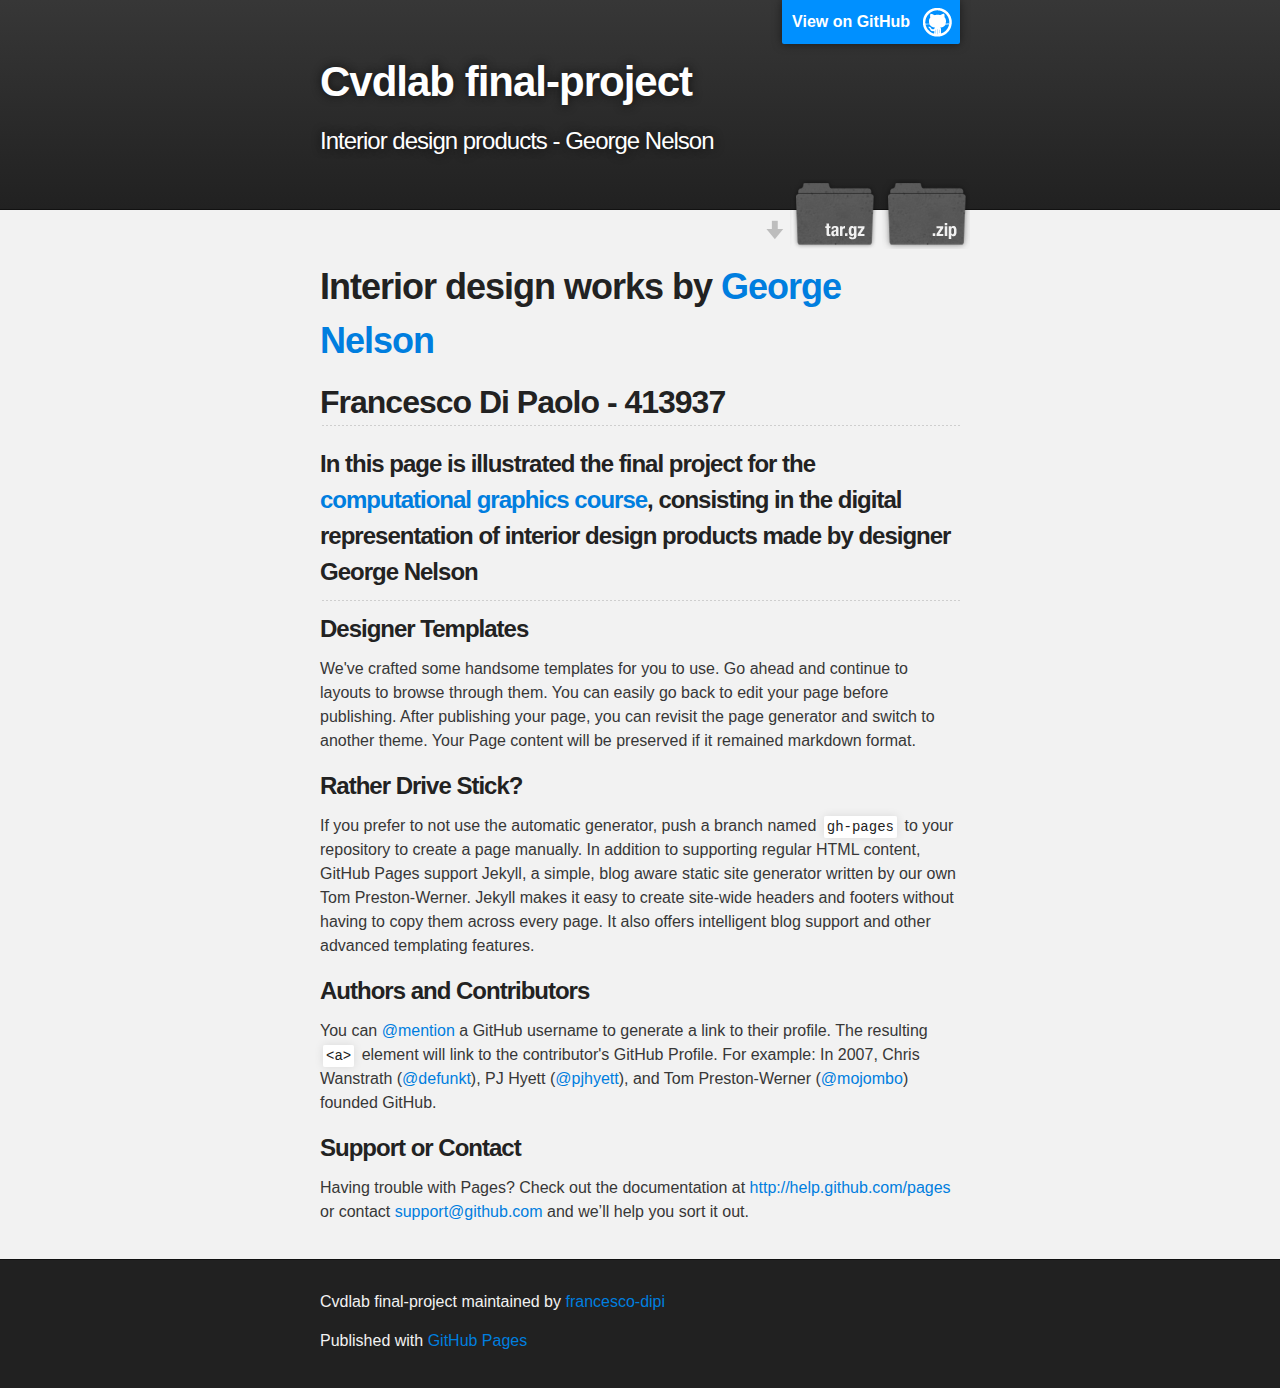
==== index.html @ e896c667 "Create gh-pages branch via GitHub" ====
<!DOCTYPE html>
<html>

  <head>
    <meta charset='utf-8' />
    <meta http-equiv="X-UA-Compatible" content="chrome=1" />
    <meta name="description" content="Cvdlab final-project : Interior design products - George Nelson" />

    <link rel="stylesheet" type="text/css" media="screen" href="stylesheets/stylesheet.css">

    <title>Cvdlab final-project</title>
  </head>

  <body>

    <!-- HEADER -->
    <div id="header_wrap" class="outer">
        <header class="inner">
          <a id="forkme_banner" href="https://github.com/francesco-dipi/cvdlab_final-project">View on GitHub</a>

          <h1 id="project_title">Cvdlab final-project</h1>
          <h2 id="project_tagline">Interior design products - George Nelson</h2>

            <section id="downloads">
              <a class="zip_download_link" href="https://github.com/francesco-dipi/cvdlab_final-project/zipball/master">Download this project as a .zip file</a>
              <a class="tar_download_link" href="https://github.com/francesco-dipi/cvdlab_final-project/tarball/master">Download this project as a tar.gz file</a>
            </section>
        </header>
    </div>

    <!-- MAIN CONTENT -->
    <div id="main_content_wrap" class="outer">
      <section id="main_content" class="inner">
        <h1>
<a name="interior-design-works-by-george-nelson" class="anchor" href="#interior-design-works-by-george-nelson"><span class="octicon octicon-link"></span></a>Interior design works by <a href="http://en.wikipedia.org/wiki/George_Nelson_(designer">George Nelson</a>
</h1>

<h2>
<a name="francesco-di-paolo---413937" class="anchor" href="#francesco-di-paolo---413937"><span class="octicon octicon-link"></span></a>Francesco Di Paolo - 413937</h2>

<h3>
<a name="in-this-page-is-illustrated-the-final-project-for-the-computational-graphics-course-consisting-in-the-digital-representation-of-interior-design-products-made-by-designer-george-nelson" class="anchor" href="#in-this-page-is-illustrated-the-final-project-for-the-computational-graphics-course-consisting-in-the-digital-representation-of-interior-design-products-made-by-designer-george-nelson"><span class="octicon octicon-link"></span></a>In this page is illustrated the final project for the <a href="https://github.com/cvdlab-cg">computational graphics course</a>, consisting in the digital representation of interior design products made by designer George Nelson</h3>

<hr><h3>
<a name="designer-templates" class="anchor" href="#designer-templates"><span class="octicon octicon-link"></span></a>Designer Templates</h3>

<p>We've crafted some handsome templates for you to use. Go ahead and continue to layouts to browse through them. You can easily go back to edit your page before publishing. After publishing your page, you can revisit the page generator and switch to another theme. Your Page content will be preserved if it remained markdown format.</p>

<h3>
<a name="rather-drive-stick" class="anchor" href="#rather-drive-stick"><span class="octicon octicon-link"></span></a>Rather Drive Stick?</h3>

<p>If you prefer to not use the automatic generator, push a branch named <code>gh-pages</code> to your repository to create a page manually. In addition to supporting regular HTML content, GitHub Pages support Jekyll, a simple, blog aware static site generator written by our own Tom Preston-Werner. Jekyll makes it easy to create site-wide headers and footers without having to copy them across every page. It also offers intelligent blog support and other advanced templating features.</p>

<h3>
<a name="authors-and-contributors" class="anchor" href="#authors-and-contributors"><span class="octicon octicon-link"></span></a>Authors and Contributors</h3>

<p>You can <a href="https://github.com/blog/821" class="user-mention">@mention</a> a GitHub username to generate a link to their profile. The resulting <code>&lt;a&gt;</code> element will link to the contributor's GitHub Profile. For example: In 2007, Chris Wanstrath (<a href="https://github.com/defunkt" class="user-mention">@defunkt</a>), PJ Hyett (<a href="https://github.com/pjhyett" class="user-mention">@pjhyett</a>), and Tom Preston-Werner (<a href="https://github.com/mojombo" class="user-mention">@mojombo</a>) founded GitHub.</p>

<h3>
<a name="support-or-contact" class="anchor" href="#support-or-contact"><span class="octicon octicon-link"></span></a>Support or Contact</h3>

<p>Having trouble with Pages? Check out the documentation at <a href="http://help.github.com/pages">http://help.github.com/pages</a> or contact <a href="mailto:support@github.com">support@github.com</a> and we’ll help you sort it out.</p>
      </section>
    </div>

    <!-- FOOTER  -->
    <div id="footer_wrap" class="outer">
      <footer class="inner">
        <p class="copyright">Cvdlab final-project maintained by <a href="https://github.com/francesco-dipi">francesco-dipi</a></p>
        <p>Published with <a href="http://pages.github.com">GitHub Pages</a></p>
      </footer>
    </div>

    

  </body>
</html>
---- stylesheets/stylesheet.css ----
/*******************************************************************************
Slate Theme for GitHub Pages
by Jason Costello, @jsncostello
*******************************************************************************/

@import url(pygment_trac.css);

/*******************************************************************************
MeyerWeb Reset
*******************************************************************************/

html, body, div, span, applet, object, iframe,
h1, h2, h3, h4, h5, h6, p, blockquote, pre,
a, abbr, acronym, address, big, cite, code,
del, dfn, em, img, ins, kbd, q, s, samp,
small, strike, strong, sub, sup, tt, var,
b, u, i, center,
dl, dt, dd, ol, ul, li,
fieldset, form, label, legend,
table, caption, tbody, tfoot, thead, tr, th, td,
article, aside, canvas, details, embed,
figure, figcaption, footer, header, hgroup,
menu, nav, output, ruby, section, summary,
time, mark, audio, video {
  margin: 0;
  padding: 0;
  border: 0;
  font: inherit;
  vertical-align: baseline;
}

/* HTML5 display-role reset for older browsers */
article, aside, details, figcaption, figure,
footer, header, hgroup, menu, nav, section {
  display: block;
}

ol, ul {
  list-style: none;
}

blockquote, q {
}

table {
  border-collapse: collapse;
  border-spacing: 0;
}

/*******************************************************************************
Theme Styles
*******************************************************************************/

body {
  box-sizing: border-box;
  color:#373737;
  background: #212121;
  font-size: 16px;
  font-family: 'Myriad Pro', Calibri, Helvetica, Arial, sans-serif;
  line-height: 1.5;
  -webkit-font-smoothing: antialiased;
}

h1, h2, h3, h4, h5, h6 {
  margin: 10px 0;
  font-weight: 700;
  color:#222222;
  font-family: 'Lucida Grande', 'Calibri', Helvetica, Arial, sans-serif;
  letter-spacing: -1px;
}

h1 {
  font-size: 36px;
  font-weight: 700;
}

h2 {
  padding-bottom: 10px;
  font-size: 32px;
  background: url('../images/bg_hr.png') repeat-x bottom;
}

h3 {
  font-size: 24px;
}

h4 {
  font-size: 21px;
}

h5 {
  font-size: 18px;
}

h6 {
  font-size: 16px;
}

p {
  margin: 10px 0 15px 0;
}

footer p {
  color: #f2f2f2;
}

a {
  text-decoration: none;
  color: #007edf;
  text-shadow: none;

  transition: color 0.5s ease;
  transition: text-shadow 0.5s ease;
  -webkit-transition: color 0.5s ease;
  -webkit-transition: text-shadow 0.5s ease;
  -moz-transition: color 0.5s ease;
  -moz-transition: text-shadow 0.5s ease;
  -o-transition: color 0.5s ease;
  -o-transition: text-shadow 0.5s ease;
  -ms-transition: color 0.5s ease;
  -ms-transition: text-shadow 0.5s ease;
}

#main_content a:hover {
  color: #0069ba;
  text-shadow: #0090ff 0px 0px 2px;
}

footer a:hover {
  color: #43adff;
  text-shadow: #0090ff 0px 0px 2px;
}

em {
  font-style: italic;
}

strong {
  font-weight: bold;
}

img {
  position: relative;
  margin: 0 auto;
  max-width: 739px;
  padding: 5px;
  margin: 10px 0 10px 0;
  border: 1px solid #ebebeb;

  box-shadow: 0 0 5px #ebebeb;
  -webkit-box-shadow: 0 0 5px #ebebeb;
  -moz-box-shadow: 0 0 5px #ebebeb;
  -o-box-shadow: 0 0 5px #ebebeb;
  -ms-box-shadow: 0 0 5px #ebebeb;
}

pre, code {
  width: 100%;
  color: #222;
  background-color: #fff;

  font-family: Monaco, "Bitstream Vera Sans Mono", "Lucida Console", Terminal, monospace;
  font-size: 14px;

  border-radius: 2px;
  -moz-border-radius: 2px;
  -webkit-border-radius: 2px;



}

pre {
  width: 100%;
  padding: 10px;
  box-shadow: 0 0 10px rgba(0,0,0,.1);
  overflow: auto;
}

code {
  padding: 3px;
  margin: 0 3px;
  box-shadow: 0 0 10px rgba(0,0,0,.1);
}

pre code {
  display: block;
  box-shadow: none;
}

blockquote {
  color: #666;
  margin-bottom: 20px;
  padding: 0 0 0 20px;
  border-left: 3px solid #bbb;
}

ul, ol, dl {
  margin-bottom: 15px
}

ul li {
  list-style: inside;
  padding-left: 20px;
}

ol li {
  list-style: decimal inside;
  padding-left: 20px;
}

dl dt {
  font-weight: bold;
}

dl dd {
  padding-left: 20px;
  font-style: italic;
}

dl p {
  padding-left: 20px;
  font-style: italic;
}

hr {
  height: 1px;
  margin-bottom: 5px;
  border: none;
  background: url('../images/bg_hr.png') repeat-x center;
}

table {
  border: 1px solid #373737;
  margin-bottom: 20px;
  text-align: left;
 }

th {
  font-family: 'Lucida Grande', 'Helvetica Neue', Helvetica, Arial, sans-serif;
  padding: 10px;
  background: #373737;
  color: #fff;
 }

td {
  padding: 10px;
  border: 1px solid #373737;
 }

form {
  background: #f2f2f2;
  padding: 20px;
}

img {
  width: 100%;
  max-width: 100%;
}

/*******************************************************************************
Full-Width Styles
*******************************************************************************/

.outer {
  width: 100%;
}

.inner {
  position: relative;
  max-width: 640px;
  padding: 20px 10px;
  margin: 0 auto;
}

#forkme_banner {
  display: block;
  position: absolute;
  top:0;
  right: 10px;
  z-index: 10;
  padding: 10px 50px 10px 10px;
  color: #fff;
  background: url('../images/blacktocat.png') #0090ff no-repeat 95% 50%;
  font-weight: 700;
  box-shadow: 0 0 10px rgba(0,0,0,.5);
  border-bottom-left-radius: 2px;
  border-bottom-right-radius: 2px;
}

#header_wrap {
  background: #212121;
  background: -moz-linear-gradient(top, #373737, #212121);
  background: -webkit-linear-gradient(top, #373737, #212121);
  background: -ms-linear-gradient(top, #373737, #212121);
  background: -o-linear-gradient(top, #373737, #212121);
  background: linear-gradient(top, #373737, #212121);
}

#header_wrap .inner {
  padding: 50px 10px 30px 10px;
}

#project_title {
  margin: 0;
  color: #fff;
  font-size: 42px;
  font-weight: 700;
  text-shadow: #111 0px 0px 10px;
}

#project_tagline {
  color: #fff;
  font-size: 24px;
  font-weight: 300;
  background: none;
  text-shadow: #111 0px 0px 10px;
}

#downloads {
  position: absolute;
  width: 210px;
  z-index: 10;
  bottom: -40px;
  right: 0;
  height: 70px;
  background: url('../images/icon_download.png') no-repeat 0% 90%;
}

.zip_download_link {
  display: block;
  float: right;
  width: 90px;
  height:70px;
  text-indent: -5000px;
  overflow: hidden;
  background: url(../images/sprite_download.png) no-repeat bottom left;
}

.tar_download_link {
  display: block;
  float: right;
  width: 90px;
  height:70px;
  text-indent: -5000px;
  overflow: hidden;
  background: url(../images/sprite_download.png) no-repeat bottom right;
  margin-left: 10px;
}

.zip_download_link:hover {
  background: url(../images/sprite_download.png) no-repeat top left;
}

.tar_download_link:hover {
  background: url(../images/sprite_download.png) no-repeat top right;
}

#main_content_wrap {
  background: #f2f2f2;
  border-top: 1px solid #111;
  border-bottom: 1px solid #111;
}

#main_content {
  padding-top: 40px;
}

#footer_wrap {
  background: #212121;
}



/*******************************************************************************
Small Device Styles
*******************************************************************************/

@media screen and (max-width: 480px) {
  body {
    font-size:14px;
  }

  #downloads {
    display: none;
  }

  .inner {
    min-width: 320px;
    max-width: 480px;
  }

  #project_title {
  font-size: 32px;
  }

  h1 {
    font-size: 28px;
  }

  h2 {
    font-size: 24px;
  }

  h3 {
    font-size: 21px;
  }

  h4 {
    font-size: 18px;
  }

  h5 {
    font-size: 14px;
  }

  h6 {
    font-size: 12px;
  }

  code, pre {
    min-width: 320px;
    max-width: 480px;
    font-size: 11px;
  }

}
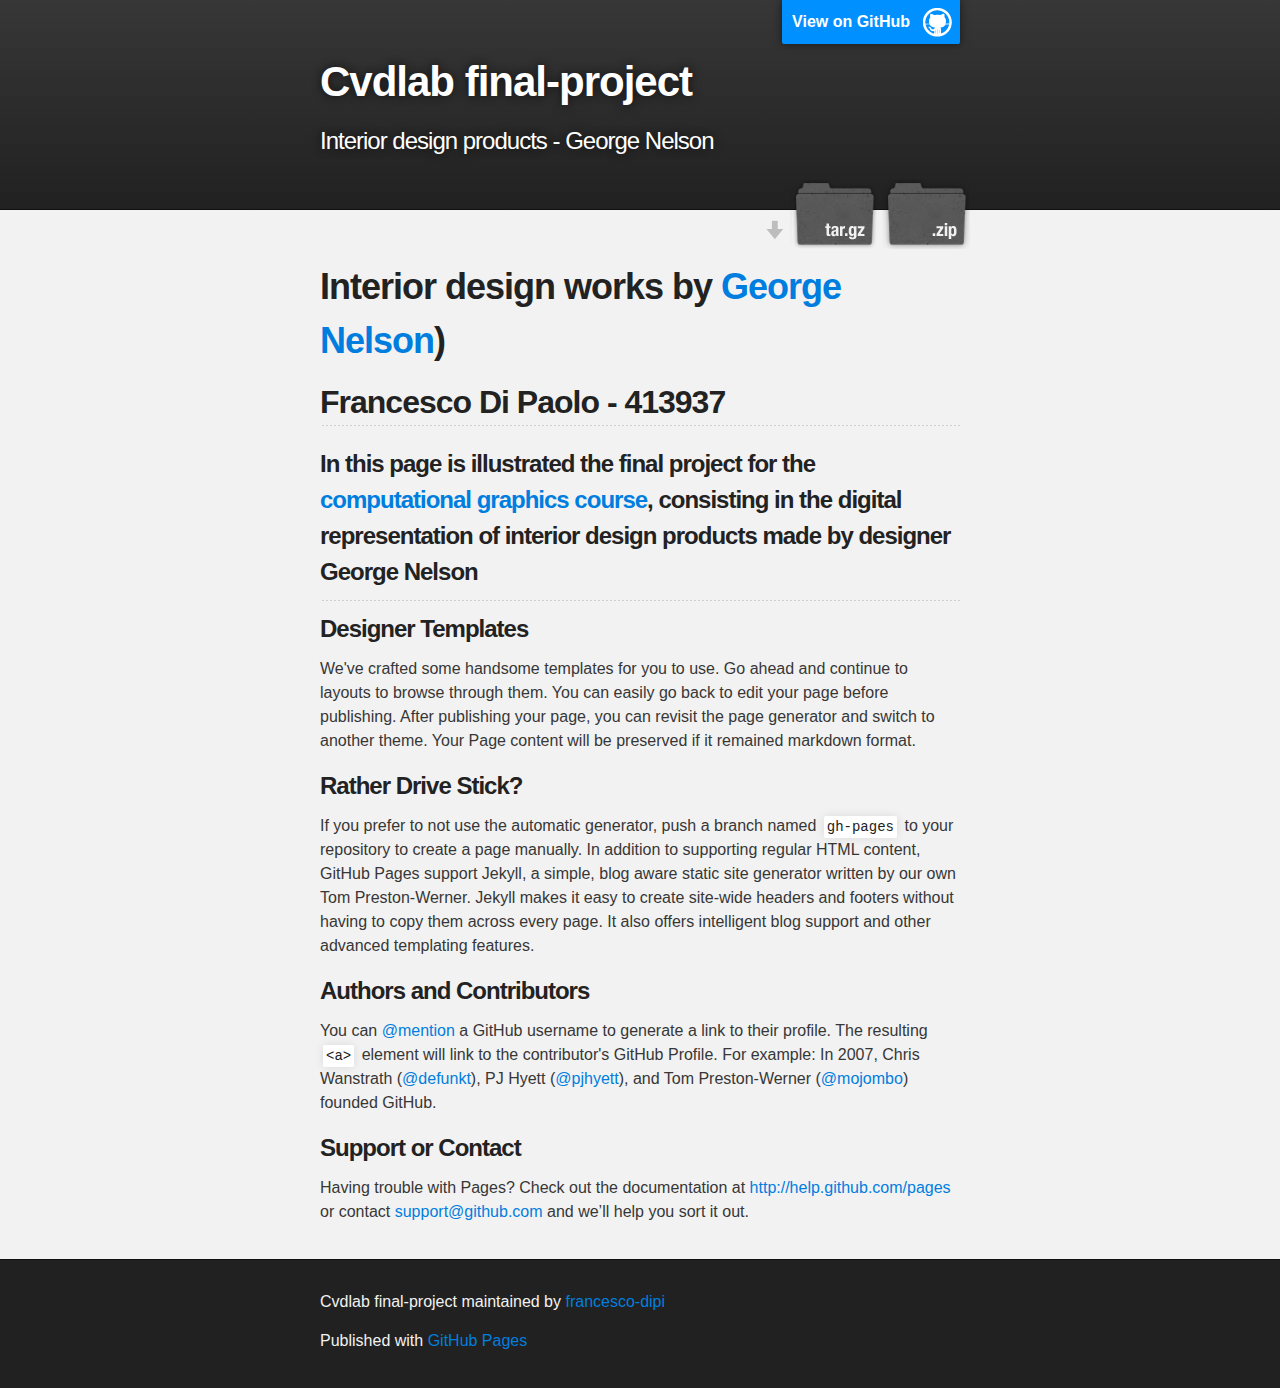
==== commit ca6317e0: "Create gh-pages branch via GitHub" ====
--- a/index.html
+++ b/index.html
@@ -32,8 +32,7 @@
     <div id="main_content_wrap" class="outer">
       <section id="main_content" class="inner">
         <h1>
-<a name="interior-design-works-by-george-nelson" class="anchor" href="#interior-design-works-by-george-nelson"><span class="octicon octicon-link"></span></a>Interior design works by <a href="http://en.wikipedia.org/wiki/George_Nelson_(designer">George Nelson</a>
-</h1>
+<a name="interior-design-works-by-george-nelson" class="anchor" href="#interior-design-works-by-george-nelson"><span class="octicon octicon-link"></span></a>Interior design works by <a href="http://en.wikipedia.org/wiki/George_Nelson_(designer">George Nelson</a>)</h1>
 
 <h2>
 <a name="francesco-di-paolo---413937" class="anchor" href="#francesco-di-paolo---413937"><span class="octicon octicon-link"></span></a>Francesco Di Paolo - 413937</h2>
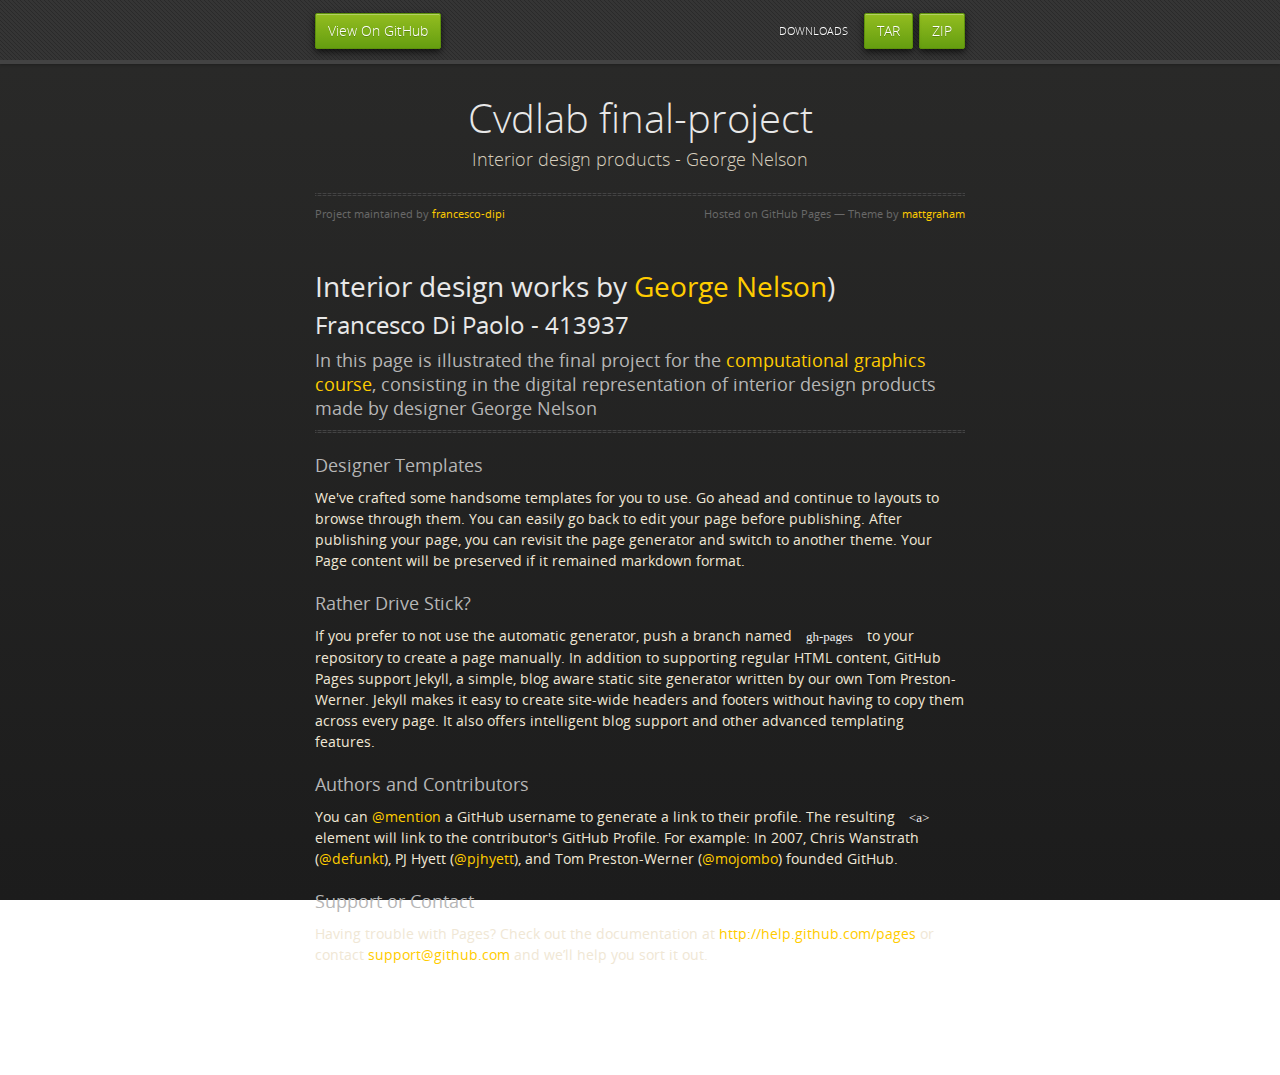
==== commit 42753c85: "Create gh-pages branch via GitHub" ====
--- a/index.html
+++ b/index.html
@@ -1,36 +1,43 @@
-<!DOCTYPE html>
+<!doctype html>
 <html>
+  <head>
+    <meta charset="utf-8">
+    <meta http-equiv="X-UA-Compatible" content="chrome=1">
+    <title>Cvdlab final-project by francesco-dipi</title>
+    <link rel="stylesheet" href="stylesheets/styles.css">
+    <link rel="stylesheet" href="stylesheets/pygment_trac.css">
+    <script src="https://ajax.googleapis.com/ajax/libs/jquery/1.7.1/jquery.min.js"></script>
+    <script src="javascripts/respond.js"></script>
+    <!--[if lt IE 9]>
+      <script src="//html5shiv.googlecode.com/svn/trunk/html5.js"></script>
+    <![endif]-->
+    <!--[if lt IE 8]>
+    <link rel="stylesheet" href="stylesheets/ie.css">
+    <![endif]-->
+    <meta name="viewport" content="width=device-width, initial-scale=1, user-scalable=no">
 
-  <head>
-    <meta charset='utf-8' />
-    <meta http-equiv="X-UA-Compatible" content="chrome=1" />
-    <meta name="description" content="Cvdlab final-project : Interior design products - George Nelson" />
+  </head>
+  <body>
+      <div id="header">
+        <nav>
+          <li class="fork"><a href="https://github.com/francesco-dipi/cvdlab_final-project">View On GitHub</a></li>
+          <li class="downloads"><a href="https://github.com/francesco-dipi/cvdlab_final-project/zipball/master">ZIP</a></li>
+          <li class="downloads"><a href="https://github.com/francesco-dipi/cvdlab_final-project/tarball/master">TAR</a></li>
+          <li class="title">DOWNLOADS</li>
+        </nav>
+      </div><!-- end header -->
 
-    <link rel="stylesheet" type="text/css" media="screen" href="stylesheets/stylesheet.css">
+    <div class="wrapper">
 
-    <title>Cvdlab final-project</title>
-  </head>
+      <section>
+        <div id="title">
+          <h1>Cvdlab final-project</h1>
+          <p>Interior design products - George Nelson</p>
+          <hr>
+          <span class="credits left">Project maintained by <a href="https://github.com/francesco-dipi">francesco-dipi</a></span>
+          <span class="credits right">Hosted on GitHub Pages &mdash; Theme by <a href="https://twitter.com/michigangraham">mattgraham</a></span>
+        </div>
 
-  <body>
-
-    <!-- HEADER -->
-    <div id="header_wrap" class="outer">
-        <header class="inner">
-          <a id="forkme_banner" href="https://github.com/francesco-dipi/cvdlab_final-project">View on GitHub</a>
-
-          <h1 id="project_title">Cvdlab final-project</h1>
-          <h2 id="project_tagline">Interior design products - George Nelson</h2>
-
-            <section id="downloads">
-              <a class="zip_download_link" href="https://github.com/francesco-dipi/cvdlab_final-project/zipball/master">Download this project as a .zip file</a>
-              <a class="tar_download_link" href="https://github.com/francesco-dipi/cvdlab_final-project/tarball/master">Download this project as a tar.gz file</a>
-            </section>
-        </header>
-    </div>
-
-    <!-- MAIN CONTENT -->
-    <div id="main_content_wrap" class="outer">
-      <section id="main_content" class="inner">
         <h1>
 <a name="interior-design-works-by-george-nelson" class="anchor" href="#interior-design-works-by-george-nelson"><span class="octicon octicon-link"></span></a>Interior design works by <a href="http://en.wikipedia.org/wiki/George_Nelson_(designer">George Nelson</a>)</h1>
 
@@ -60,17 +67,9 @@
 
 <p>Having trouble with Pages? Check out the documentation at <a href="http://help.github.com/pages">http://help.github.com/pages</a> or contact <a href="mailto:support@github.com">support@github.com</a> and we’ll help you sort it out.</p>
       </section>
+
     </div>
-
-    <!-- FOOTER  -->
-    <div id="footer_wrap" class="outer">
-      <footer class="inner">
-        <p class="copyright">Cvdlab final-project maintained by <a href="https://github.com/francesco-dipi">francesco-dipi</a></p>
-        <p>Published with <a href="http://pages.github.com">GitHub Pages</a></p>
-      </footer>
-    </div>
-
+    <!--[if !IE]><script>fixScale(document);</script><![endif]-->
     
-
   </body>
-</html>
+</html>--- a/stylesheets/styles.css
+++ b/stylesheets/styles.css
@@ -0,0 +1,851 @@
+@font-face {
+  font-family: 'OpenSansLight';
+  src: url("../fonts/OpenSans-Light-webfont.eot");
+  src: url("../fonts/OpenSans-Light-webfont.eot?#iefix") format("embedded-opentype"), url("../fonts/OpenSans-Light-webfont.woff") format("woff"), url("../fonts/OpenSans-Light-webfont.ttf") format("truetype"), url("../fonts/OpenSans-Light-webfont.svg#OpenSansLight") format("svg");
+  font-weight: normal;
+  font-style: normal;
+}
+
+@font-face {
+  font-family: 'OpenSansLightItalic';
+  src: url("../fonts/OpenSans-LightItalic-webfont.eot");
+  src: url("../fonts/OpenSans-LightItalic-webfont.eot?#iefix") format("embedded-opentype"), url("../fonts/OpenSans-LightItalic-webfont.woff") format("woff"), url("../fonts/OpenSans-LightItalic-webfont.ttf") format("truetype"), url("../fonts/OpenSans-LightItalic-webfont.svg#OpenSansLightItalic") format("svg");
+  font-weight: normal;
+  font-style: normal;
+}
+
+@font-face {
+  font-family: 'OpenSansRegular';
+  src: url("../fonts/OpenSans-Regular-webfont.eot");
+  src: url("../fonts/OpenSans-Regular-webfont.eot?#iefix") format("embedded-opentype"), url("../fonts/OpenSans-Regular-webfont.woff") format("woff"), url("../fonts/OpenSans-Regular-webfont.ttf") format("truetype"), url("../fonts/OpenSans-Regular-webfont.svg#OpenSansRegular") format("svg");
+  font-weight: normal;
+  font-style: normal;
+  -webkit-font-smoothing: antialiased;
+}
+
+@font-face {
+  font-family: 'OpenSansItalic';
+  src: url("../fonts/OpenSans-Italic-webfont.eot");
+  src: url("../fonts/OpenSans-Italic-webfont.eot?#iefix") format("embedded-opentype"), url("../fonts/OpenSans-Italic-webfont.woff") format("woff"), url("../fonts/OpenSans-Italic-webfont.ttf") format("truetype"), url("../fonts/OpenSans-Italic-webfont.svg#OpenSansItalic") format("svg");
+  font-weight: normal;
+  font-style: normal;
+  -webkit-font-smoothing: antialiased;
+}
+
+@font-face {
+  font-family: 'OpenSansSemibold';
+  src: url("../fonts/OpenSans-Semibold-webfont.eot");
+  src: url("../fonts/OpenSans-Semibold-webfont.eot?#iefix") format("embedded-opentype"), url("../fonts/OpenSans-Semibold-webfont.woff") format("woff"), url("../fonts/OpenSans-Semibold-webfont.ttf") format("truetype"), url("../fonts/OpenSans-Semibold-webfont.svg#OpenSansSemibold") format("svg");
+  font-weight: normal;
+  font-style: normal;
+  -webkit-font-smoothing: antialiased;
+}
+
+@font-face {
+  font-family: 'OpenSansSemiboldItalic';
+  src: url("../fonts/OpenSans-SemiboldItalic-webfont.eot");
+  src: url("../fonts/OpenSans-SemiboldItalic-webfont.eot?#iefix") format("embedded-opentype"), url("../fonts/OpenSans-SemiboldItalic-webfont.woff") format("woff"), url("../fonts/OpenSans-SemiboldItalic-webfont.ttf") format("truetype"), url("../fonts/OpenSans-SemiboldItalic-webfont.svg#OpenSansSemiboldItalic") format("svg");
+  font-weight: normal;
+  font-style: normal;
+  -webkit-font-smoothing: antialiased;
+}
+
+@font-face {
+  font-family: 'OpenSansBold';
+  src: url("../fonts/OpenSans-Bold-webfont.eot");
+  src: url("../fonts/OpenSans-Bold-webfont.eot?#iefix") format("embedded-opentype"), url("../fonts/OpenSans-Bold-webfont.woff") format("woff"), url("../fonts/OpenSans-Bold-webfont.ttf") format("truetype"), url("../fonts/OpenSans-Bold-webfont.svg#OpenSansBold") format("svg");
+  font-weight: normal;
+  font-style: normal;
+  -webkit-font-smoothing: antialiased;
+}
+
+@font-face {
+  font-family: 'OpenSansBoldItalic';
+  src: url("../fonts/OpenSans-BoldItalic-webfont.eot");
+  src: url("../fonts/OpenSans-BoldItalic-webfont.eot?#iefix") format("embedded-opentype"), url("../fonts/OpenSans-BoldItalic-webfont.woff") format("woff"), url("../fonts/OpenSans-BoldItalic-webfont.ttf") format("truetype"), url("../fonts/OpenSans-BoldItalic-webfont.svg#OpenSansBoldItalic") format("svg");
+  font-weight: normal;
+  font-style: normal;
+  -webkit-font-smoothing: antialiased;
+}
+
+/* normalize.css 2012-02-07T12:37 UTC - http://github.com/necolas/normalize.css */
+/* =============================================================================
+   HTML5 display definitions
+   ========================================================================== */
+/*
+ * Corrects block display not defined in IE6/7/8/9 & FF3
+ */
+article,
+aside,
+details,
+figcaption,
+figure,
+footer,
+header,
+hgroup,
+nav,
+section,
+summary {
+  display: block;
+}
+
+/*
+ * Corrects inline-block display not defined in IE6/7/8/9 & FF3
+ */
+audio,
+canvas,
+video {
+  display: inline-block;
+  *display: inline;
+  *zoom: 1;
+}
+
+/*
+ * Prevents modern browsers from displaying 'audio' without controls
+ */
+audio:not([controls]) {
+  display: none;
+}
+
+/*
+ * Addresses styling for 'hidden' attribute not present in IE7/8/9, FF3, S4
+ * Known issue: no IE6 support
+ */
+[hidden] {
+  display: none;
+}
+
+/* =============================================================================
+   Base
+   ========================================================================== */
+/*
+ * 1. Corrects text resizing oddly in IE6/7 when body font-size is set using em units
+ *    http://clagnut.com/blog/348/#c790
+ * 2. Prevents iOS text size adjust after orientation change, without disabling user zoom
+ *    www.456bereastreet.com/archive/201012/controlling_text_size_in_safari_for_ios_without_disabling_user_zoom/
+ */
+html {
+  font-size: 100%;
+  /* 1 */
+  -webkit-text-size-adjust: 100%;
+  /* 2 */
+  -ms-text-size-adjust: 100%;
+  /* 2 */
+}
+
+/*
+ * Addresses font-family inconsistency between 'textarea' and other form elements.
+ */
+html,
+button,
+input,
+select,
+textarea {
+  font-family: sans-serif;
+}
+
+/*
+ * Addresses margins handled incorrectly in IE6/7
+ */
+body {
+  margin: 0;
+}
+
+/* =============================================================================
+   Links
+   ========================================================================== */
+/*
+ * Addresses outline displayed oddly in Chrome
+ */
+a:focus {
+  outline: thin dotted;
+}
+
+/*
+ * Improves readability when focused and also mouse hovered in all browsers
+ * people.opera.com/patrickl/experiments/keyboard/test
+ */
+a:hover,
+a:active {
+  outline: 0;
+}
+
+/* =============================================================================
+   Typography
+   ========================================================================== */
+/*
+ * Addresses font sizes and margins set differently in IE6/7
+ * Addresses font sizes within 'section' and 'article' in FF4+, Chrome, S5
+ */
+h1 {
+  font-size: 2em;
+  margin: 0.67em 0;
+}
+
+h2 {
+  font-size: 1.5em;
+  margin: 0.83em 0;
+}
+
+h3 {
+  font-size: 1.17em;
+  margin: 1em 0;
+}
+
+h4 {
+  font-size: 1em;
+  margin: 1.33em 0;
+}
+
+h5 {
+  font-size: 0.83em;
+  margin: 1.67em 0;
+}
+
+h6 {
+  font-size: 0.75em;
+  margin: 2.33em 0;
+}
+
+/*
+ * Addresses styling not present in IE7/8/9, S5, Chrome
+ */
+abbr[title] {
+  border-bottom: 1px dotted;
+}
+
+/*
+ * Addresses style set to 'bolder' in FF3+, S4/5, Chrome
+*/
+b,
+strong {
+  font-weight: bold;
+}
+
+blockquote {
+  margin: 1em 40px;
+}
+
+/*
+ * Addresses styling not present in S5, Chrome
+ */
+dfn {
+  font-style: italic;
+}
+
+/*
+ * Addresses styling not present in IE6/7/8/9
+ */
+mark {
+  background: #ff0;
+  color: #000;
+}
+
+/*
+ * Addresses margins set differently in IE6/7
+ */
+p,
+pre {
+  margin: 1em 0;
+}
+
+/*
+ * Corrects font family set oddly in IE6, S4/5, Chrome
+ * en.wikipedia.org/wiki/User:Davidgothberg/Test59
+ */
+pre,
+code,
+kbd,
+samp {
+  font-family: monospace, serif;
+  _font-family: 'courier new', monospace;
+  font-size: 1em;
+}
+
+/*
+ * 1. Addresses CSS quotes not supported in IE6/7
+ * 2. Addresses quote property not supported in S4
+ */
+/* 1 */
+q {
+  quotes: none;
+}
+
+/* 2 */
+q:before,
+q:after {
+  content: '';
+  content: none;
+}
+
+small {
+  font-size: 75%;
+}
+
+/*
+ * Prevents sub and sup affecting line-height in all browsers
+ * gist.github.com/413930
+ */
+sub,
+sup {
+  font-size: 75%;
+  line-height: 0;
+  position: relative;
+  vertical-align: baseline;
+}
+
+sup {
+  top: -0.5em;
+}
+
+sub {
+  bottom: -0.25em;
+}
+
+/* =============================================================================
+   Lists
+   ========================================================================== */
+/*
+ * Addresses margins set differently in IE6/7
+ */
+dl,
+menu,
+ol,
+ul {
+  margin: 1em 0;
+}
+
+dd {
+  margin: 0 0 0 40px;
+}
+
+/*
+ * Addresses paddings set differently in IE6/7
+ */
+menu,
+ol,
+ul {
+  padding: 0 0 0 40px;
+}
+
+/*
+ * Corrects list images handled incorrectly in IE7
+ */
+nav ul,
+nav ol {
+  list-style: none;
+  list-style-image: none;
+}
+
+/* =============================================================================
+   Embedded content
+   ========================================================================== */
+/*
+ * 1. Removes border when inside 'a' element in IE6/7/8/9, FF3
+ * 2. Improves image quality when scaled in IE7
+ *    code.flickr.com/blog/2008/11/12/on-ui-quality-the-little-things-client-side-image-resizing/
+ */
+img {
+  border: 0;
+  /* 1 */
+  -ms-interpolation-mode: bicubic;
+  /* 2 */
+}
+
+/*
+ * Corrects overflow displayed oddly in IE9
+ */
+svg:not(:root) {
+  overflow: hidden;
+}
+
+/* =============================================================================
+   Figures
+   ========================================================================== */
+/*
+ * Addresses margin not present in IE6/7/8/9, S5, O11
+ */
+figure {
+  margin: 0;
+}
+
+/* =============================================================================
+   Forms
+   ========================================================================== */
+/*
+ * Corrects margin displayed oddly in IE6/7
+ */
+form {
+  margin: 0;
+}
+
+/*
+ * Define consistent border, margin, and padding
+ */
+fieldset {
+  border: 1px solid #c0c0c0;
+  margin: 0 2px;
+  padding: 0.35em 0.625em 0.75em;
+}
+
+/*
+ * 1. Corrects color not being inherited in IE6/7/8/9
+ * 2. Corrects text not wrapping in FF3 
+ * 3. Corrects alignment displayed oddly in IE6/7
+ */
+legend {
+  border: 0;
+  /* 1 */
+  padding: 0;
+  white-space: normal;
+  /* 2 */
+  *margin-left: -7px;
+  /* 3 */
+}
+
+/*
+ * 1. Corrects font size not being inherited in all browsers
+ * 2. Addresses margins set differently in IE6/7, FF3+, S5, Chrome
+ * 3. Improves appearance and consistency in all browsers
+ */
+button,
+input,
+select,
+textarea {
+  font-size: 100%;
+  /* 1 */
+  margin: 0;
+  /* 2 */
+  vertical-align: baseline;
+  /* 3 */
+  *vertical-align: middle;
+  /* 3 */
+}
+
+/*
+ * Addresses FF3/4 setting line-height on 'input' using !important in the UA stylesheet
+ */
+button,
+input {
+  line-height: normal;
+  /* 1 */
+}
+
+/*
+ * 1. Improves usability and consistency of cursor style between image-type 'input' and others
+ * 2. Corrects inability to style clickable 'input' types in iOS
+ * 3. Removes inner spacing in IE7 without affecting normal text inputs
+ *    Known issue: inner spacing remains in IE6
+ */
+button,
+input[type="button"],
+input[type="reset"],
+input[type="submit"] {
+  cursor: pointer;
+  /* 1 */
+  -webkit-appearance: button;
+  /* 2 */
+  *overflow: visible;
+  /* 3 */
+}
+
+/*
+ * Re-set default cursor for disabled elements
+ */
+button[disabled],
+input[disabled] {
+  cursor: default;
+}
+
+/*
+ * 1. Addresses box sizing set to content-box in IE8/9
+ * 2. Removes excess padding in IE8/9
+ * 3. Removes excess padding in IE7
+      Known issue: excess padding remains in IE6
+ */
+input[type="checkbox"],
+input[type="radio"] {
+  box-sizing: border-box;
+  /* 1 */
+  padding: 0;
+  /* 2 */
+  *height: 13px;
+  /* 3 */
+  *width: 13px;
+  /* 3 */
+}
+
+/*
+ * 1. Addresses appearance set to searchfield in S5, Chrome
+ * 2. Addresses box-sizing set to border-box in S5, Chrome (include -moz to future-proof)
+ */
+input[type="search"] {
+  -webkit-appearance: textfield;
+  /* 1 */
+  -moz-box-sizing: content-box;
+  -webkit-box-sizing: content-box;
+  /* 2 */
+  box-sizing: content-box;
+}
+
+/*
+ * Removes inner padding and search cancel button in S5, Chrome on OS X
+ */
+input[type="search"]::-webkit-search-decoration,
+input[type="search"]::-webkit-search-cancel-button {
+  -webkit-appearance: none;
+}
+
+/*
+ * Removes inner padding and border in FF3+
+ * www.sitepen.com/blog/2008/05/14/the-devils-in-the-details-fixing-dojos-toolbar-buttons/
+ */
+button::-moz-focus-inner,
+input::-moz-focus-inner {
+  border: 0;
+  padding: 0;
+}
+
+/*
+ * 1. Removes default vertical scrollbar in IE6/7/8/9
+ * 2. Improves readability and alignment in all browsers
+ */
+textarea {
+  overflow: auto;
+  /* 1 */
+  vertical-align: top;
+  /* 2 */
+}
+
+/* =============================================================================
+   Tables
+   ========================================================================== */
+/*
+ * Remove most spacing between table cells
+ */
+table {
+  border-collapse: collapse;
+  border-spacing: 0;
+}
+
+body {
+  padding: 0px 0 20px 0px;
+  margin: 0px;
+  font: 14px/1.5 "OpenSansRegular", "Helvetica Neue", Helvetica, Arial, sans-serif;
+  color: #f0e7d5;
+  font-weight: normal;
+  background: #252525;
+  background-attachment: fixed !important;
+  background: -webkit-gradient(linear, 50% 0%, 50% 100%, color-stop(0%, #2a2a29), color-stop(100%, #1c1c1c));
+  background: -webkit-linear-gradient(#2a2a29, #1c1c1c);
+  background: -moz-linear-gradient(#2a2a29, #1c1c1c);
+  background: -o-linear-gradient(#2a2a29, #1c1c1c);
+  background: -ms-linear-gradient(#2a2a29, #1c1c1c);
+  background: linear-gradient(#2a2a29, #1c1c1c);
+}
+
+h1, h2, h3, h4, h5, h6 {
+  color: #e8e8e8;
+  margin: 0 0 10px;
+  font-family: 'OpenSansRegular', "Helvetica Neue", Helvetica, Arial, sans-serif;
+  font-weight: normal;
+}
+
+p, ul, ol, table, pre, dl {
+  margin: 0 0 20px;
+}
+
+h1, h2, h3 {
+  line-height: 1.1;
+}
+
+h1 {
+  font-size: 28px;
+}
+
+h2 {
+  font-size: 24px;
+}
+
+h4, h5, h6 {
+  color: #e8e8e8;
+}
+
+h3 {
+  font-size: 18px;
+  line-height: 24px;
+  font-family: 'OpenSansRegular', "Helvetica Neue", Helvetica, Arial, sans-serif !important;
+  font-weight: normal;
+  color: #b6b6b6;
+}
+
+a {
+  color: #ffcc00;
+  font-weight: 400;
+  text-decoration: none;
+}
+a:hover {
+  color: #ffeb9b;
+}
+
+a small {
+  font-size: 11px;
+  color: #666;
+  margin-top: -0.6em;
+  display: block;
+}
+
+ul {
+  list-style-image: url("../images/bullet.png");
+}
+
+strong {
+  font-family: 'OpenSansBold', "Helvetica Neue", Helvetica, Arial, sans-serif !important;
+  font-weight: normal;
+}
+
+.wrapper {
+  max-width: 650px;
+  margin: 0 auto;
+  position: relative;
+  padding: 0 20px;
+}
+
+section img {
+  max-width: 100%;
+}
+
+blockquote {
+  border-left: 3px solid #ffcc00;
+  margin: 0;
+  padding: 0 0 0 20px;
+  font-style: italic;
+}
+
+code {
+  font-family: "Lucida Sans", Monaco, Bitstream Vera Sans Mono, Lucida Console, Terminal;
+  color: #efefef;
+  font-size: 13px;
+  margin: 0 4px;
+  padding: 4px 6px;
+  -moz-border-radius: 2px;
+  -webkit-border-radius: 2px;
+  -o-border-radius: 2px;
+  -ms-border-radius: 2px;
+  -khtml-border-radius: 2px;
+  border-radius: 2px;
+}
+
+pre {
+  padding: 8px 15px;
+  background: #191919;
+  -moz-border-radius: 2px;
+  -webkit-border-radius: 2px;
+  -o-border-radius: 2px;
+  -ms-border-radius: 2px;
+  -khtml-border-radius: 2px;
+  border-radius: 2px;
+  border: 1px solid #121212;
+  -moz-box-shadow: inset 0 1px 3px rgba(0, 0, 0, 0.3);
+  -webkit-box-shadow: inset 0 1px 3px rgba(0, 0, 0, 0.3);
+  -o-box-shadow: inset 0 1px 3px rgba(0, 0, 0, 0.3);
+  box-shadow: inset 0 1px 3px rgba(0, 0, 0, 0.3);
+  overflow: auto;
+  overflow-y: hidden;
+}
+pre code {
+  color: #efefef;
+  text-shadow: 0px 1px 0px #000;
+  margin: 0;
+  padding: 0;
+}
+
+table {
+  width: 100%;
+  border-collapse: collapse;
+}
+
+th {
+  text-align: left;
+  padding: 5px 10px;
+  border-bottom: 1px solid #434343;
+  color: #b6b6b6;
+  font-family: 'OpenSansSemibold', "Helvetica Neue", Helvetica, Arial, sans-serif !important;
+  font-weight: normal;
+}
+
+td {
+  text-align: left;
+  padding: 5px 10px;
+  border-bottom: 1px solid #434343;
+}
+
+hr {
+  border: 0;
+  outline: none;
+  height: 3px;
+  background: transparent url("../images/hr.gif") center center repeat-x;
+  margin: 0 0 20px;
+}
+
+dt {
+  color: #F0E7D5;
+  font-family: 'OpenSansSemibold', "Helvetica Neue", Helvetica, Arial, sans-serif !important;
+  font-weight: normal;
+}
+
+#header {
+  z-index: 100;
+  left: 0;
+  top: 0px;
+  height: 60px;
+  width: 100%;
+  position: fixed;
+  background: url(../images/nav-bg.gif) #353535;
+  border-bottom: 4px solid #434343;
+  -moz-box-shadow: 0px 1px 3px rgba(0, 0, 0, 0.25);
+  -webkit-box-shadow: 0px 1px 3px rgba(0, 0, 0, 0.25);
+  -o-box-shadow: 0px 1px 3px rgba(0, 0, 0, 0.25);
+  box-shadow: 0px 1px 3px rgba(0, 0, 0, 0.25);
+}
+#header nav {
+  max-width: 650px;
+  margin: 0 auto;
+  padding: 0 10px;
+  background: blue;
+  margin: 6px auto;
+}
+#header nav li {
+  font-family: 'OpenSansLight', "Helvetica Neue", Helvetica, Arial, sans-serif;
+  font-weight: normal;
+  list-style: none;
+  display: inline;
+  color: white;
+  line-height: 50px;
+  text-shadow: 0px 1px 0px rgba(0, 0, 0, 0.2);
+  font-size: 14px;
+}
+#header nav li a {
+  color: white;
+  border: 1px solid #5d910b;
+  background: -webkit-gradient(linear, 50% 0%, 50% 100%, color-stop(0%, #93bd20), color-stop(100%, #659e10));
+  background: -webkit-linear-gradient(#93bd20, #659e10);
+  background: -moz-linear-gradient(#93bd20, #659e10);
+  background: -o-linear-gradient(#93bd20, #659e10);
+  background: -ms-linear-gradient(#93bd20, #659e10);
+  background: linear-gradient(#93bd20, #659e10);
+  -moz-border-radius: 2px;
+  -webkit-border-radius: 2px;
+  -o-border-radius: 2px;
+  -ms-border-radius: 2px;
+  -khtml-border-radius: 2px;
+  border-radius: 2px;
+  -moz-box-shadow: inset 0px 1px 0px rgba(255, 255, 255, 0.3), 0px 3px 7px rgba(0, 0, 0, 0.7);
+  -webkit-box-shadow: inset 0px 1px 0px rgba(255, 255, 255, 0.3), 0px 3px 7px rgba(0, 0, 0, 0.7);
+  -o-box-shadow: inset 0px 1px 0px rgba(255, 255, 255, 0.3), 0px 3px 7px rgba(0, 0, 0, 0.7);
+  box-shadow: inset 0px 1px 0px rgba(255, 255, 255, 0.3), 0px 3px 7px rgba(0, 0, 0, 0.7);
+  background-color: #93bd20;
+  padding: 10px 12px;
+  margin-top: 6px;
+  line-height: 14px;
+  font-size: 14px;
+  display: inline-block;
+  text-align: center;
+}
+#header nav li a:hover {
+  background: -webkit-gradient(linear, 50% 0%, 50% 100%, color-stop(0%, #749619), color-stop(100%, #527f0e));
+  background: -webkit-linear-gradient(#749619, #527f0e);
+  background: -moz-linear-gradient(#749619, #527f0e);
+  background: -o-linear-gradient(#749619, #527f0e);
+  background: -ms-linear-gradient(#749619, #527f0e);
+  background: linear-gradient(#749619, #527f0e);
+  background-color: #659e10;
+  border: 1px solid #527f0e;
+  -moz-box-shadow: inset 0px 1px 1px rgba(0, 0, 0, 0.2), 0px 1px 0px rgba(0, 0, 0, 0);
+  -webkit-box-shadow: inset 0px 1px 1px rgba(0, 0, 0, 0.2), 0px 1px 0px rgba(0, 0, 0, 0);
+  -o-box-shadow: inset 0px 1px 1px rgba(0, 0, 0, 0.2), 0px 1px 0px rgba(0, 0, 0, 0);
+  box-shadow: inset 0px 1px 1px rgba(0, 0, 0, 0.2), 0px 1px 0px rgba(0, 0, 0, 0);
+}
+#header nav li.fork {
+  float: left;
+  margin-left: 0px;
+}
+#header nav li.downloads {
+  float: right;
+  margin-left: 6px;
+}
+#header nav li.title {
+  float: right;
+  margin-right: 10px;
+  font-size: 11px;
+}
+
+section {
+  max-width: 650px;
+  padding: 30px 0px 50px 0px;
+  margin: 20px 0;
+  margin-top: 70px;
+}
+section #title {
+  border: 0;
+  outline: none;
+  margin: 0 0 50px 0;
+  padding: 0 0 5px 0;
+}
+section #title h1 {
+  font-family: 'OpenSansLight', "Helvetica Neue", Helvetica, Arial, sans-serif;
+  font-weight: normal;
+  font-size: 40px;
+  text-align: center;
+  line-height: 36px;
+}
+section #title p {
+  color: #d7cfbe;
+  font-family: 'OpenSansLight', "Helvetica Neue", Helvetica, Arial, sans-serif;
+  font-weight: normal;
+  font-size: 18px;
+  text-align: center;
+}
+section #title .credits {
+  font-size: 11px;
+  font-family: 'OpenSansRegular', "Helvetica Neue", Helvetica, Arial, sans-serif;
+  font-weight: normal;
+  color: #696969;
+  margin-top: -10px;
+}
+section #title .credits.left {
+  float: left;
+}
+section #title .credits.right {
+  float: right;
+}
+
+@media print, screen and (max-width: 720px) {
+  #title .credits {
+    display: block;
+    width: 100%;
+    line-height: 30px;
+    text-align: center;
+  }
+  #title .credits .left {
+    float: none;
+    display: block;
+  }
+  #title .credits .right {
+    float: none;
+    display: block;
+  }
+}
+@media print, screen and (max-width: 480px) {
+  #header {
+    margin-top: -20px;
+  }
+
+  section {
+    margin-top: 40px;
+  }
+
+  nav {
+    display: none;
+  }
+}
--- a/stylesheets/pygment_trac.css
+++ b/stylesheets/pygment_trac.css
@@ -0,0 +1,70 @@
+.highlight .hll { background-color: #404040 }
+.highlight  { color: #d0d0d0 }
+.highlight .c { color: #999999; font-style: italic } /* Comment */
+.highlight .err { color: #a61717; background-color: #e3d2d2 } /* Error */
+.highlight .g { color: #d0d0d0 } /* Generic */
+.highlight .k { color: #6ab825; font-weight: normal } /* Keyword */
+.highlight .l { color: #d0d0d0 } /* Literal */
+.highlight .n { color: #d0d0d0 } /* Name */
+.highlight .o { color: #d0d0d0 } /* Operator */
+.highlight .x { color: #d0d0d0 } /* Other */
+.highlight .p { color: #d0d0d0 } /* Punctuation */
+.highlight .cm { color: #999999; font-style: italic } /* Comment.Multiline */
+.highlight .cp { color: #cd2828; font-weight: normal } /* Comment.Preproc */
+.highlight .c1 { color: #999999; font-style: italic } /* Comment.Single */
+.highlight .cs { color: #e50808; font-weight: normal; background-color: #520000 } /* Comment.Special */
+.highlight .gd { color: #d22323 } /* Generic.Deleted */
+.highlight .ge { color: #d0d0d0; font-style: italic } /* Generic.Emph */
+.highlight .gr { color: #d22323 } /* Generic.Error */
+.highlight .gh { color: #ffffff; font-weight: normal } /* Generic.Heading */
+.highlight .gi { color: #589819 } /* Generic.Inserted */
+.highlight .go { color: #cccccc } /* Generic.Output */
+.highlight .gp { color: #aaaaaa } /* Generic.Prompt */
+.highlight .gs { color: #d0d0d0; font-weight: normal } /* Generic.Strong */
+.highlight .gu { color: #ffffff; text-decoration: underline } /* Generic.Subheading */
+.highlight .gt { color: #d22323 } /* Generic.Traceback */
+.highlight .kc { color: #6ab825; font-weight: normal } /* Keyword.Constant */
+.highlight .kd { color: #6ab825; font-weight: normal } /* Keyword.Declaration */
+.highlight .kn { color: #6ab825; font-weight: normal } /* Keyword.Namespace */
+.highlight .kp { color: #6ab825 } /* Keyword.Pseudo */
+.highlight .kr { color: #6ab825; font-weight: normal } /* Keyword.Reserved */
+.highlight .kt { color: #6ab825; font-weight: normal } /* Keyword.Type */
+.highlight .ld { color: #d0d0d0 } /* Literal.Date */
+.highlight .m { color: #3677a9 } /* Literal.Number */
+.highlight .s { color: #9dd5f1 } /* Literal.String */
+.highlight .na { color: #bbbbbb } /* Name.Attribute */
+.highlight .nb { color: #24909d } /* Name.Builtin */
+.highlight .nc { color: #447fcf; text-decoration: underline } /* Name.Class */
+.highlight .no { color: #40ffff } /* Name.Constant */
+.highlight .nd { color: #ffa500 } /* Name.Decorator */
+.highlight .ni { color: #d0d0d0 } /* Name.Entity */
+.highlight .ne { color: #bbbbbb } /* Name.Exception */
+.highlight .nf { color: #447fcf } /* Name.Function */
+.highlight .nl { color: #d0d0d0 } /* Name.Label */
+.highlight .nn { color: #447fcf; text-decoration: underline } /* Name.Namespace */
+.highlight .nx { color: #d0d0d0 } /* Name.Other */
+.highlight .py { color: #d0d0d0 } /* Name.Property */
+.highlight .nt { color: #6ab825;} /* Name.Tag */
+.highlight .nv { color: #40ffff } /* Name.Variable */
+.highlight .ow { color: #6ab825; font-weight: normal } /* Operator.Word */
+.highlight .w { color: #666666 } /* Text.Whitespace */
+.highlight .mf { color: #3677a9 } /* Literal.Number.Float */
+.highlight .mh { color: #3677a9 } /* Literal.Number.Hex */
+.highlight .mi { color: #3677a9 } /* Literal.Number.Integer */
+.highlight .mo { color: #3677a9 } /* Literal.Number.Oct */
+.highlight .sb { color: #9dd5f1 } /* Literal.String.Backtick */
+.highlight .sc { color: #9dd5f1 } /* Literal.String.Char */
+.highlight .sd { color: #9dd5f1 } /* Literal.String.Doc */
+.highlight .s2 { color: #9dd5f1 } /* Literal.String.Double */
+.highlight .se { color: #9dd5f1 } /* Literal.String.Escape */
+.highlight .sh { color: #9dd5f1 } /* Literal.String.Heredoc */
+.highlight .si { color: #9dd5f1 } /* Literal.String.Interpol */
+.highlight .sx { color: #ffa500 } /* Literal.String.Other */
+.highlight .sr { color: #9dd5f1 } /* Literal.String.Regex */
+.highlight .s1 { color: #9dd5f1 } /* Literal.String.Single */
+.highlight .ss { color: #9dd5f1 } /* Literal.String.Symbol */
+.highlight .bp { color: #24909d } /* Name.Builtin.Pseudo */
+.highlight .vc { color: #40ffff } /* Name.Variable.Class */
+.highlight .vg { color: #40ffff } /* Name.Variable.Global */
+.highlight .vi { color: #40ffff } /* Name.Variable.Instance */
+.highlight .il { color: #3677a9 } /* Literal.Number.Integer.Long */--- a/stylesheets/ie.css
+++ b/stylesheets/ie.css
@@ -0,0 +1,3 @@
+nav {
+  display: none;
+}
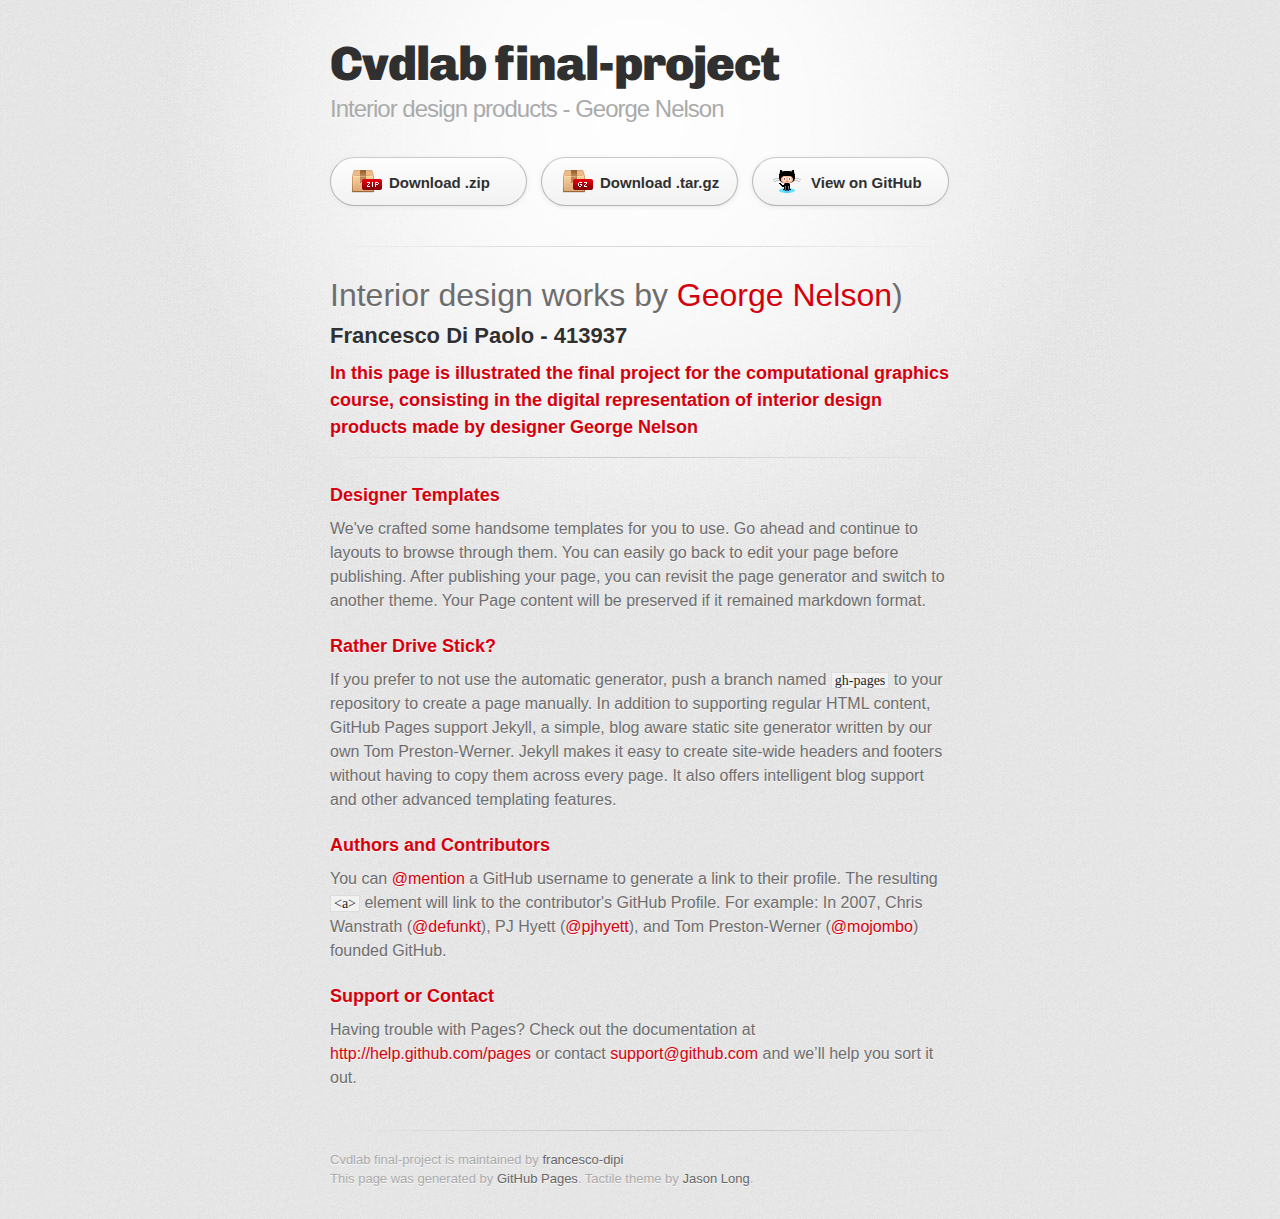
==== commit 86edb45f: "Create gh-pages branch via GitHub" ====
--- a/index.html
+++ b/index.html
@@ -1,44 +1,37 @@
-<!doctype html>
+<!DOCTYPE html>
 <html>
   <head>
-    <meta charset="utf-8">
+    <meta charset='utf-8'>
     <meta http-equiv="X-UA-Compatible" content="chrome=1">
+    <link href='https://fonts.googleapis.com/css?family=Chivo:900' rel='stylesheet' type='text/css'>
+    <link rel="stylesheet" type="text/css" href="stylesheets/stylesheet.css" media="screen" />
+    <link rel="stylesheet" type="text/css" href="stylesheets/pygment_trac.css" media="screen" />
+    <link rel="stylesheet" type="text/css" href="stylesheets/print.css" media="print" />
+    <!--[if lt IE 9]>
+    <script src="//html5shiv.googlecode.com/svn/trunk/html5.js"></script>
+    <![endif]-->
     <title>Cvdlab final-project by francesco-dipi</title>
-    <link rel="stylesheet" href="stylesheets/styles.css">
-    <link rel="stylesheet" href="stylesheets/pygment_trac.css">
-    <script src="https://ajax.googleapis.com/ajax/libs/jquery/1.7.1/jquery.min.js"></script>
-    <script src="javascripts/respond.js"></script>
-    <!--[if lt IE 9]>
-      <script src="//html5shiv.googlecode.com/svn/trunk/html5.js"></script>
-    <![endif]-->
-    <!--[if lt IE 8]>
-    <link rel="stylesheet" href="stylesheets/ie.css">
-    <![endif]-->
-    <meta name="viewport" content="width=device-width, initial-scale=1, user-scalable=no">
+  </head>
 
-  </head>
   <body>
-      <div id="header">
-        <nav>
-          <li class="fork"><a href="https://github.com/francesco-dipi/cvdlab_final-project">View On GitHub</a></li>
-          <li class="downloads"><a href="https://github.com/francesco-dipi/cvdlab_final-project/zipball/master">ZIP</a></li>
-          <li class="downloads"><a href="https://github.com/francesco-dipi/cvdlab_final-project/tarball/master">TAR</a></li>
-          <li class="title">DOWNLOADS</li>
-        </nav>
-      </div><!-- end header -->
+    <div id="container">
+      <div class="inner">
 
-    <div class="wrapper">
+        <header>
+          <h1>Cvdlab final-project</h1>
+          <h2>Interior design products - George Nelson</h2>
+        </header>
 
-      <section>
-        <div id="title">
-          <h1>Cvdlab final-project</h1>
-          <p>Interior design products - George Nelson</p>
-          <hr>
-          <span class="credits left">Project maintained by <a href="https://github.com/francesco-dipi">francesco-dipi</a></span>
-          <span class="credits right">Hosted on GitHub Pages &mdash; Theme by <a href="https://twitter.com/michigangraham">mattgraham</a></span>
-        </div>
+        <section id="downloads" class="clearfix">
+          <a href="https://github.com/francesco-dipi/cvdlab_final-project/zipball/master" id="download-zip" class="button"><span>Download .zip</span></a>
+          <a href="https://github.com/francesco-dipi/cvdlab_final-project/tarball/master" id="download-tar-gz" class="button"><span>Download .tar.gz</span></a>
+          <a href="https://github.com/francesco-dipi/cvdlab_final-project" id="view-on-github" class="button"><span>View on GitHub</span></a>
+        </section>
 
-        <h1>
+        <hr>
+
+        <section id="main_content">
+          <h1>
 <a name="interior-design-works-by-george-nelson" class="anchor" href="#interior-design-works-by-george-nelson"><span class="octicon octicon-link"></span></a>Interior design works by <a href="http://en.wikipedia.org/wiki/George_Nelson_(designer">George Nelson</a>)</h1>
 
 <h2>
@@ -66,10 +59,15 @@
 <a name="support-or-contact" class="anchor" href="#support-or-contact"><span class="octicon octicon-link"></span></a>Support or Contact</h3>
 
 <p>Having trouble with Pages? Check out the documentation at <a href="http://help.github.com/pages">http://help.github.com/pages</a> or contact <a href="mailto:support@github.com">support@github.com</a> and we’ll help you sort it out.</p>
-      </section>
+        </section>
 
+        <footer>
+          Cvdlab final-project is maintained by <a href="https://github.com/francesco-dipi">francesco-dipi</a><br>
+          This page was generated by <a href="http://pages.github.com">GitHub Pages</a>. Tactile theme by <a href="https://twitter.com/jasonlong">Jason Long</a>.
+        </footer>
+
+        
+      </div>
     </div>
-    <!--[if !IE]><script>fixScale(document);</script><![endif]-->
-    
   </body>
 </html>--- a/stylesheets/stylesheet.css
+++ b/stylesheets/stylesheet.css
@@ -0,0 +1,371 @@
+/* http://meyerweb.com/eric/tools/css/reset/ 
+   v2.0 | 20110126
+   License: none (public domain)
+*/
+html, body, div, span, applet, object, iframe,
+h1, h2, h3, h4, h5, h6, p, blockquote, pre,
+a, abbr, acronym, address, big, cite, code,
+del, dfn, em, img, ins, kbd, q, s, samp,
+small, strike, strong, sub, sup, tt, var,
+b, u, i, center,
+dl, dt, dd, ol, ul, li,
+fieldset, form, label, legend,
+table, caption, tbody, tfoot, thead, tr, th, td,
+article, aside, canvas, details, embed, 
+figure, figcaption, footer, header, hgroup, 
+menu, nav, output, ruby, section, summary,
+time, mark, audio, video {
+	margin: 0;
+	padding: 0;
+	border: 0;
+	font-size: 100%;
+	font: inherit;
+	vertical-align: baseline;
+}
+/* HTML5 display-role reset for older browsers */
+article, aside, details, figcaption, figure, 
+footer, header, hgroup, menu, nav, section {
+	display: block;
+}
+body {
+	line-height: 1;
+}
+ol, ul {
+	list-style: none;
+}
+blockquote, q {
+	quotes: none;
+}
+blockquote:before, blockquote:after,
+q:before, q:after {
+	content: '';
+	content: none;
+}
+table {
+	border-collapse: collapse;
+	border-spacing: 0;
+}
+
+/* LAYOUT STYLES */
+body {
+  font-size: 1em;
+  line-height: 1.5; 
+  background: #e7e7e7 url(../images/body-bg.png) 0 0 repeat;
+  font-family: 'Helvetica Neue', Helvetica, Arial, serif;
+  text-shadow: 0 1px 0 rgba(255, 255, 255, 0.8);
+  color: #6d6d6d;
+}
+
+a {
+  color: #d5000d;
+}
+a:hover {
+  color: #c5000c;
+}
+
+header {
+  padding-top: 35px;
+  padding-bottom: 25px;
+}
+
+header h1 {
+  font-family: 'Chivo', 'Helvetica Neue', Helvetica, Arial, serif; font-weight: 900;
+  letter-spacing: -1px;
+  font-size: 48px;
+  color: #303030;
+  line-height: 1.2;
+}
+
+header h2 {
+  letter-spacing: -1px;
+  font-size: 24px;
+  color: #aaa;
+  font-weight: normal;
+  line-height: 1.3;
+}
+
+#container {
+  background: transparent url(../images/highlight-bg.jpg) 50% 0 no-repeat;
+  min-height: 595px;
+}
+
+.inner {
+  width: 620px;
+  margin: 0 auto;
+}
+
+#container .inner img {
+  max-width: 100%;
+}
+
+#downloads {
+  margin-bottom: 40px;
+}
+
+a.button {
+  -moz-border-radius: 30px;
+  -webkit-border-radius: 30px;                     
+  border-radius: 30px;
+  border-top: solid 1px #cbcbcb;
+  border-left: solid 1px #b7b7b7;
+  border-right: solid 1px #b7b7b7;
+  border-bottom: solid 1px #b3b3b3;
+  color: #303030;
+  line-height: 25px;
+  font-weight: bold;
+  font-size: 15px;
+  padding: 12px 8px 12px 8px;
+  display: block;
+  float: left;
+  width: 179px;
+  margin-right: 14px;  
+  background: #fdfdfd; /* Old browsers */
+  background: -moz-linear-gradient(top,  #fdfdfd 0%, #f2f2f2 100%); /* FF3.6+ */
+  background: -webkit-gradient(linear, left top, left bottom, color-stop(0%,#fdfdfd), color-stop(100%,#f2f2f2)); /* Chrome,Safari4+ */
+  background: -webkit-linear-gradient(top,  #fdfdfd 0%,#f2f2f2 100%); /* Chrome10+,Safari5.1+ */
+  background: -o-linear-gradient(top,  #fdfdfd 0%,#f2f2f2 100%); /* Opera 11.10+ */
+  background: -ms-linear-gradient(top,  #fdfdfd 0%,#f2f2f2 100%); /* IE10+ */
+  background: linear-gradient(top,  #fdfdfd 0%,#f2f2f2 100%); /* W3C */
+  filter: progid:DXImageTransform.Microsoft.gradient( startColorstr='#fdfdfd', endColorstr='#f2f2f2',GradientType=0 ); /* IE6-9 */
+  -webkit-box-shadow: 10px 10px 5px #888;
+  -moz-box-shadow: 10px 10px 5px #888;
+  box-shadow: 0px 1px 5px #e8e8e8;
+}
+a.button:hover {
+  border-top: solid 1px #b7b7b7;
+  border-left: solid 1px #b3b3b3;
+  border-right: solid 1px #b3b3b3;
+  border-bottom: solid 1px #b3b3b3;
+  background: #fafafa; /* Old browsers */
+  background: -moz-linear-gradient(top,  #fdfdfd 0%, #f6f6f6 100%); /* FF3.6+ */
+  background: -webkit-gradient(linear, left top, left bottom, color-stop(0%,#fdfdfd), color-stop(100%,#f6f6f6)); /* Chrome,Safari4+ */
+  background: -webkit-linear-gradient(top,  #fdfdfd 0%,#f6f6f6 100%); /* Chrome10+,Safari5.1+ */
+  background: -o-linear-gradient(top,  #fdfdfd 0%,#f6f6f6 100%); /* Opera 11.10+ */
+  background: -ms-linear-gradient(top,  #fdfdfd 0%,#f6f6f6 100%); /* IE10+ */
+  background: linear-gradient(top,  #fdfdfd 0%,#f6f6f6, 100%); /* W3C */
+  filter: progid:DXImageTransform.Microsoft.gradient( startColorstr='#fdfdfd', endColorstr='#f6f6f6',GradientType=0 ); /* IE6-9 */
+}
+
+a.button span {
+  padding-left: 50px;
+  display: block;
+  height: 23px;
+}
+
+#download-zip span {
+  background: transparent url(../images/zip-icon.png) 12px 50% no-repeat;
+}
+#download-tar-gz span {
+  background: transparent url(../images/tar-gz-icon.png) 12px 50% no-repeat;
+}
+#view-on-github span {
+  background: transparent url(../images/octocat-icon.png) 12px 50% no-repeat;
+}
+#view-on-github {
+  margin-right: 0;
+}
+
+code, pre {
+  font-family: Monaco, "Bitstream Vera Sans Mono", "Lucida Console", Terminal;
+  color: #222;
+  margin-bottom: 30px;
+  font-size: 14px;
+}
+
+code {
+  background-color: #f2f2f2;
+  border: solid 1px #ddd;
+  padding: 0 3px;
+}
+
+pre {
+  padding: 20px;
+  background: #303030;
+  color: #f2f2f2;
+  text-shadow: none;
+  overflow: auto;
+}
+pre code {
+  color: #f2f2f2;
+  background-color: #303030;
+  border: none;
+  padding: 0;
+}
+
+ul, ol, dl {
+  margin-bottom: 20px;
+}
+
+
+/* COMMON STYLES */
+
+hr {
+  height: 1px;
+  line-height: 1px;
+  margin-top: 1em;
+  padding-bottom: 1em;
+  border: none;
+  background: transparent url('../images/hr.png') 50% 0 no-repeat;
+}
+
+strong {
+  font-weight: bold;
+}
+
+em {
+  font-style: italic;
+}
+
+table {
+  width: 100%;
+  border: 1px solid #ebebeb;
+}
+
+th {
+  font-weight: 500;
+}
+
+td {
+  border: 1px solid #ebebeb;
+  text-align: center; 
+  font-weight: 300;
+}
+
+form {
+  background: #f2f2f2;
+  padding: 20px;
+  
+}
+
+
+/* GENERAL ELEMENT TYPE STYLES */
+
+h1 {
+  font-size: 32px;
+} 
+
+h2 {
+  font-size: 22px;
+  font-weight: bold;
+  color: #303030;
+  margin-bottom: 8px;
+} 
+
+h3 {
+  color: #d5000d;
+  font-size: 18px;
+  font-weight: bold;
+  margin-bottom: 8px;
+} 
+ 
+h4 {
+  font-size: 16px;
+  color: #303030;
+  font-weight: bold;
+} 
+
+h5 {
+  font-size: 1em;
+  color: #303030;
+} 
+
+h6 {
+  font-size: .8em;
+  color: #303030;
+} 
+
+p {
+  font-weight: 300;
+  margin-bottom: 20px;
+}
+ 
+a {
+  text-decoration: none;
+}
+
+p a {
+  font-weight: 400;
+}
+
+blockquote {
+  font-size: 1.6em;
+  border-left: 10px solid #e9e9e9;
+  margin-bottom: 20px;
+  padding: 0 0 0 30px;
+}
+
+ul li {
+  list-style: disc inside;
+  padding-left: 20px;
+}
+
+ol li {
+  list-style: decimal inside;
+  padding-left: 3px;
+}
+
+dl dt {
+  color: #303030;
+}
+
+footer {
+  background: transparent url('../images/hr.png') 0 0 no-repeat;
+  margin-top: 40px;
+  padding-top: 20px;
+  padding-bottom: 30px;
+  font-size: 13px;
+  color: #aaa;
+}
+
+footer a {
+  color: #666;
+}
+footer a:hover {
+  color: #444;
+}
+
+/* MISC */
+.clearfix:after {
+  clear: both;
+  content: '.';
+  display: block;
+  visibility: hidden;
+  height: 0;
+}
+
+.clearfix {display: inline-block;}
+* html .clearfix {height: 1%;}
+.clearfix {display: block;}
+
+/* #Media Queries
+================================================== */
+
+/* Smaller than standard 960 (devices and browsers) */
+@media only screen and (max-width: 959px) {}
+
+/* Tablet Portrait size to standard 960 (devices and browsers) */
+@media only screen and (min-width: 768px) and (max-width: 959px) {}
+
+/* All Mobile Sizes (devices and browser) */
+@media only screen and (max-width: 767px) {
+  header {
+    padding-top: 10px;
+    padding-bottom: 10px;
+  }
+  #downloads {
+    margin-bottom: 25px;
+  }
+  #download-zip, #download-tar-gz {
+    display: none;
+  }
+  .inner {
+    width: 94%;
+    margin: 0 auto;
+  }
+}
+
+/* Mobile Landscape Size to Tablet Portrait (devices and browsers) */
+@media only screen and (min-width: 480px) and (max-width: 767px) {}
+
+/* Mobile Portrait Size to Mobile Landscape Size (devices and browsers) */
+@media only screen and (max-width: 479px) {}
--- a/stylesheets/pygment_trac.css
+++ b/stylesheets/pygment_trac.css
@@ -1,70 +1,69 @@
-.highlight .hll { background-color: #404040 }
-.highlight  { color: #d0d0d0 }
-.highlight .c { color: #999999; font-style: italic } /* Comment */
+.highlight  { background: #ffffff; }
+.highlight .c { color: #999988; font-style: italic } /* Comment */
 .highlight .err { color: #a61717; background-color: #e3d2d2 } /* Error */
-.highlight .g { color: #d0d0d0 } /* Generic */
-.highlight .k { color: #6ab825; font-weight: normal } /* Keyword */
-.highlight .l { color: #d0d0d0 } /* Literal */
-.highlight .n { color: #d0d0d0 } /* Name */
-.highlight .o { color: #d0d0d0 } /* Operator */
-.highlight .x { color: #d0d0d0 } /* Other */
-.highlight .p { color: #d0d0d0 } /* Punctuation */
-.highlight .cm { color: #999999; font-style: italic } /* Comment.Multiline */
-.highlight .cp { color: #cd2828; font-weight: normal } /* Comment.Preproc */
-.highlight .c1 { color: #999999; font-style: italic } /* Comment.Single */
-.highlight .cs { color: #e50808; font-weight: normal; background-color: #520000 } /* Comment.Special */
-.highlight .gd { color: #d22323 } /* Generic.Deleted */
-.highlight .ge { color: #d0d0d0; font-style: italic } /* Generic.Emph */
-.highlight .gr { color: #d22323 } /* Generic.Error */
-.highlight .gh { color: #ffffff; font-weight: normal } /* Generic.Heading */
-.highlight .gi { color: #589819 } /* Generic.Inserted */
-.highlight .go { color: #cccccc } /* Generic.Output */
-.highlight .gp { color: #aaaaaa } /* Generic.Prompt */
-.highlight .gs { color: #d0d0d0; font-weight: normal } /* Generic.Strong */
-.highlight .gu { color: #ffffff; text-decoration: underline } /* Generic.Subheading */
-.highlight .gt { color: #d22323 } /* Generic.Traceback */
-.highlight .kc { color: #6ab825; font-weight: normal } /* Keyword.Constant */
-.highlight .kd { color: #6ab825; font-weight: normal } /* Keyword.Declaration */
-.highlight .kn { color: #6ab825; font-weight: normal } /* Keyword.Namespace */
-.highlight .kp { color: #6ab825 } /* Keyword.Pseudo */
-.highlight .kr { color: #6ab825; font-weight: normal } /* Keyword.Reserved */
-.highlight .kt { color: #6ab825; font-weight: normal } /* Keyword.Type */
-.highlight .ld { color: #d0d0d0 } /* Literal.Date */
-.highlight .m { color: #3677a9 } /* Literal.Number */
-.highlight .s { color: #9dd5f1 } /* Literal.String */
-.highlight .na { color: #bbbbbb } /* Name.Attribute */
-.highlight .nb { color: #24909d } /* Name.Builtin */
-.highlight .nc { color: #447fcf; text-decoration: underline } /* Name.Class */
-.highlight .no { color: #40ffff } /* Name.Constant */
-.highlight .nd { color: #ffa500 } /* Name.Decorator */
-.highlight .ni { color: #d0d0d0 } /* Name.Entity */
-.highlight .ne { color: #bbbbbb } /* Name.Exception */
-.highlight .nf { color: #447fcf } /* Name.Function */
-.highlight .nl { color: #d0d0d0 } /* Name.Label */
-.highlight .nn { color: #447fcf; text-decoration: underline } /* Name.Namespace */
-.highlight .nx { color: #d0d0d0 } /* Name.Other */
-.highlight .py { color: #d0d0d0 } /* Name.Property */
-.highlight .nt { color: #6ab825;} /* Name.Tag */
-.highlight .nv { color: #40ffff } /* Name.Variable */
-.highlight .ow { color: #6ab825; font-weight: normal } /* Operator.Word */
-.highlight .w { color: #666666 } /* Text.Whitespace */
-.highlight .mf { color: #3677a9 } /* Literal.Number.Float */
-.highlight .mh { color: #3677a9 } /* Literal.Number.Hex */
-.highlight .mi { color: #3677a9 } /* Literal.Number.Integer */
-.highlight .mo { color: #3677a9 } /* Literal.Number.Oct */
-.highlight .sb { color: #9dd5f1 } /* Literal.String.Backtick */
-.highlight .sc { color: #9dd5f1 } /* Literal.String.Char */
-.highlight .sd { color: #9dd5f1 } /* Literal.String.Doc */
-.highlight .s2 { color: #9dd5f1 } /* Literal.String.Double */
-.highlight .se { color: #9dd5f1 } /* Literal.String.Escape */
-.highlight .sh { color: #9dd5f1 } /* Literal.String.Heredoc */
-.highlight .si { color: #9dd5f1 } /* Literal.String.Interpol */
-.highlight .sx { color: #ffa500 } /* Literal.String.Other */
-.highlight .sr { color: #9dd5f1 } /* Literal.String.Regex */
-.highlight .s1 { color: #9dd5f1 } /* Literal.String.Single */
-.highlight .ss { color: #9dd5f1 } /* Literal.String.Symbol */
-.highlight .bp { color: #24909d } /* Name.Builtin.Pseudo */
-.highlight .vc { color: #40ffff } /* Name.Variable.Class */
-.highlight .vg { color: #40ffff } /* Name.Variable.Global */
-.highlight .vi { color: #40ffff } /* Name.Variable.Instance */
-.highlight .il { color: #3677a9 } /* Literal.Number.Integer.Long */+.highlight .k { font-weight: bold } /* Keyword */
+.highlight .o { font-weight: bold } /* Operator */
+.highlight .cm { color: #999988; font-style: italic } /* Comment.Multiline */
+.highlight .cp { color: #999999; font-weight: bold } /* Comment.Preproc */
+.highlight .c1 { color: #999988; font-style: italic } /* Comment.Single */
+.highlight .cs { color: #999999; font-weight: bold; font-style: italic } /* Comment.Special */
+.highlight .gd { color: #000000; background-color: #ffdddd } /* Generic.Deleted */
+.highlight .gd .x { color: #000000; background-color: #ffaaaa } /* Generic.Deleted.Specific */
+.highlight .ge { font-style: italic } /* Generic.Emph */
+.highlight .gr { color: #aa0000 } /* Generic.Error */
+.highlight .gh { color: #999999 } /* Generic.Heading */
+.highlight .gi { color: #000000; background-color: #ddffdd } /* Generic.Inserted */
+.highlight .gi .x { color: #000000; background-color: #aaffaa } /* Generic.Inserted.Specific */
+.highlight .go { color: #888888 } /* Generic.Output */
+.highlight .gp { color: #555555 } /* Generic.Prompt */
+.highlight .gs { font-weight: bold } /* Generic.Strong */
+.highlight .gu { color: #800080; font-weight: bold; } /* Generic.Subheading */
+.highlight .gt { color: #aa0000 } /* Generic.Traceback */
+.highlight .kc { font-weight: bold } /* Keyword.Constant */
+.highlight .kd { font-weight: bold } /* Keyword.Declaration */
+.highlight .kn { font-weight: bold } /* Keyword.Namespace */
+.highlight .kp { font-weight: bold } /* Keyword.Pseudo */
+.highlight .kr { font-weight: bold } /* Keyword.Reserved */
+.highlight .kt { color: #445588; font-weight: bold } /* Keyword.Type */
+.highlight .m { color: #009999 } /* Literal.Number */
+.highlight .s { color: #d14 } /* Literal.String */
+.highlight .na { color: #008080 } /* Name.Attribute */
+.highlight .nb { color: #0086B3 } /* Name.Builtin */
+.highlight .nc { color: #445588; font-weight: bold } /* Name.Class */
+.highlight .no { color: #008080 } /* Name.Constant */
+.highlight .ni { color: #800080 } /* Name.Entity */
+.highlight .ne { color: #990000; font-weight: bold } /* Name.Exception */
+.highlight .nf { color: #990000; font-weight: bold } /* Name.Function */
+.highlight .nn { color: #555555 } /* Name.Namespace */
+.highlight .nt { color: #000080 } /* Name.Tag */
+.highlight .nv { color: #008080 } /* Name.Variable */
+.highlight .ow { font-weight: bold } /* Operator.Word */
+.highlight .w { color: #bbbbbb } /* Text.Whitespace */
+.highlight .mf { color: #009999 } /* Literal.Number.Float */
+.highlight .mh { color: #009999 } /* Literal.Number.Hex */
+.highlight .mi { color: #009999 } /* Literal.Number.Integer */
+.highlight .mo { color: #009999 } /* Literal.Number.Oct */
+.highlight .sb { color: #d14 } /* Literal.String.Backtick */
+.highlight .sc { color: #d14 } /* Literal.String.Char */
+.highlight .sd { color: #d14 } /* Literal.String.Doc */
+.highlight .s2 { color: #d14 } /* Literal.String.Double */
+.highlight .se { color: #d14 } /* Literal.String.Escape */
+.highlight .sh { color: #d14 } /* Literal.String.Heredoc */
+.highlight .si { color: #d14 } /* Literal.String.Interpol */
+.highlight .sx { color: #d14 } /* Literal.String.Other */
+.highlight .sr { color: #009926 } /* Literal.String.Regex */
+.highlight .s1 { color: #d14 } /* Literal.String.Single */
+.highlight .ss { color: #990073 } /* Literal.String.Symbol */
+.highlight .bp { color: #999999 } /* Name.Builtin.Pseudo */
+.highlight .vc { color: #008080 } /* Name.Variable.Class */
+.highlight .vg { color: #008080 } /* Name.Variable.Global */
+.highlight .vi { color: #008080 } /* Name.Variable.Instance */
+.highlight .il { color: #009999 } /* Literal.Number.Integer.Long */
+
+.type-csharp .highlight .k { color: #0000FF }
+.type-csharp .highlight .kt { color: #0000FF }
+.type-csharp .highlight .nf { color: #000000; font-weight: normal }
+.type-csharp .highlight .nc { color: #2B91AF }
+.type-csharp .highlight .nn { color: #000000 }
+.type-csharp .highlight .s { color: #A31515 }
+.type-csharp .highlight .sc { color: #A31515 }
--- a/stylesheets/print.css
+++ b/stylesheets/print.css
@@ -0,0 +1,226 @@
+html, body, div, span, applet, object, iframe,
+h1, h2, h3, h4, h5, h6, p, blockquote, pre,
+a, abbr, acronym, address, big, cite, code,
+del, dfn, em, img, ins, kbd, q, s, samp,
+small, strike, strong, sub, sup, tt, var,
+b, u, i, center,
+dl, dt, dd, ol, ul, li,
+fieldset, form, label, legend,
+table, caption, tbody, tfoot, thead, tr, th, td,
+article, aside, canvas, details, embed, 
+figure, figcaption, footer, header, hgroup, 
+menu, nav, output, ruby, section, summary,
+time, mark, audio, video {
+  margin: 0;
+  padding: 0;
+  border: 0;
+  font-size: 100%;
+  font: inherit;
+  vertical-align: baseline;
+}
+/* HTML5 display-role reset for older browsers */
+article, aside, details, figcaption, figure, 
+footer, header, hgroup, menu, nav, section {
+  display: block;
+}
+body {
+  line-height: 1;
+}
+ol, ul {
+  list-style: none;
+}
+blockquote, q {
+  quotes: none;
+}
+blockquote:before, blockquote:after,
+q:before, q:after {
+  content: '';
+  content: none;
+}
+table {
+  border-collapse: collapse;
+  border-spacing: 0;
+}
+body {
+  font-size: 13px;
+  line-height: 1.5; 
+  font-family: 'Helvetica Neue', Helvetica, Arial, serif;
+  color: #000;
+}
+
+a {
+  color: #d5000d;
+  font-weight: bold;
+}
+
+header {
+  padding-top: 35px;
+  padding-bottom: 10px;
+}
+
+header h1 {
+  font-weight: bold;
+  letter-spacing: -1px;
+  font-size: 48px;
+  color: #303030;
+  line-height: 1.2;
+}
+
+header h2 {
+  letter-spacing: -1px;
+  font-size: 24px;
+  color: #aaa;
+  font-weight: normal;
+  line-height: 1.3;
+}
+#downloads {
+  display: none;
+}
+#main_content {
+  padding-top: 20px;
+}
+
+code, pre {
+  font-family: Monaco, "Bitstream Vera Sans Mono", "Lucida Console", Terminal;
+  color: #222;
+  margin-bottom: 30px;
+  font-size: 12px;
+}
+
+code {
+  padding: 0 3px;
+}
+
+pre {
+  border: solid 1px #ddd;
+  padding: 20px;
+  overflow: auto;
+}
+pre code {
+  padding: 0;
+}
+
+ul, ol, dl {
+  margin-bottom: 20px;
+}
+
+
+/* COMMON STYLES */
+
+table {
+  width: 100%;
+  border: 1px solid #ebebeb;
+}
+
+th {
+  font-weight: 500;
+}
+
+td {
+  border: 1px solid #ebebeb;
+  text-align: center; 
+  font-weight: 300;
+}
+
+form {
+  background: #f2f2f2;
+  padding: 20px;
+  
+}
+
+
+/* GENERAL ELEMENT TYPE STYLES */
+
+h1 {
+  font-size: 2.8em;
+} 
+
+h2 {
+  font-size: 22px;
+  font-weight: bold;
+  color: #303030;
+  margin-bottom: 8px;
+} 
+
+h3 {
+  color: #d5000d;
+  font-size: 18px;
+  font-weight: bold;
+  margin-bottom: 8px;
+} 
+ 
+h4 {
+  font-size: 16px;
+  color: #303030;
+  font-weight: bold;
+} 
+
+h5 {
+  font-size: 1em;
+  color: #303030;
+} 
+
+h6 {
+  font-size: .8em;
+  color: #303030;
+} 
+
+p {
+  font-weight: 300;
+  margin-bottom: 20px;
+}
+ 
+a {
+  text-decoration: none;
+}
+
+p a {
+  font-weight: 400;
+}
+
+blockquote {
+  font-size: 1.6em;
+  border-left: 10px solid #e9e9e9;
+  margin-bottom: 20px;
+  padding: 0 0 0 30px;
+}
+
+ul li {
+  list-style: disc inside;
+  padding-left: 20px;
+}
+
+ol li {
+  list-style: decimal inside;
+  padding-left: 3px;
+}
+
+dl dd {
+  font-style: italic;
+  font-weight: 100;
+}
+
+footer {
+  margin-top: 40px;
+  padding-top: 20px;
+  padding-bottom: 30px;
+  font-size: 13px;
+  color: #aaa;
+}
+
+footer a {
+  color: #666;
+}
+
+/* MISC */
+.clearfix:after {
+  clear: both;
+  content: '.';
+  display: block;
+  visibility: hidden;
+  height: 0;
+}
+
+.clearfix {display: inline-block;}
+* html .clearfix {height: 1%;}
+.clearfix {display: block;}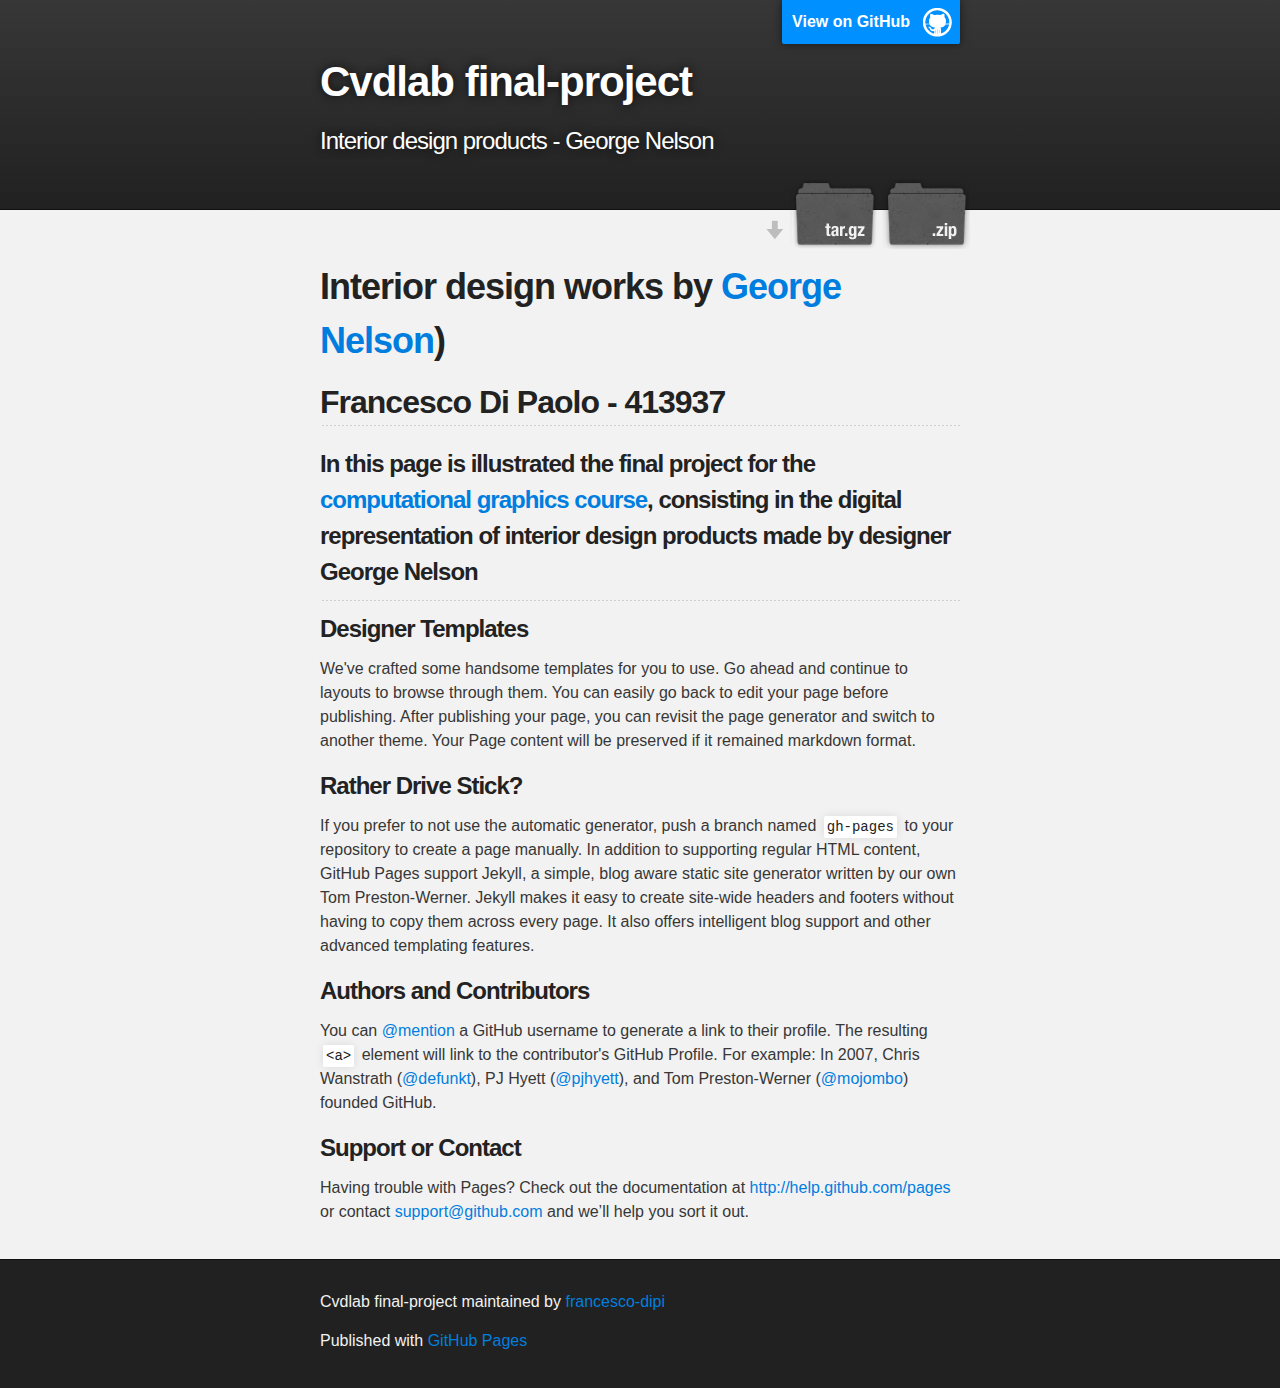
==== commit bbde5057: "Create gh-pages branch via GitHub" ====
--- a/index.html
+++ b/index.html
@@ -1,37 +1,37 @@
 <!DOCTYPE html>
 <html>
+
   <head>
-    <meta charset='utf-8'>
-    <meta http-equiv="X-UA-Compatible" content="chrome=1">
-    <link href='https://fonts.googleapis.com/css?family=Chivo:900' rel='stylesheet' type='text/css'>
-    <link rel="stylesheet" type="text/css" href="stylesheets/stylesheet.css" media="screen" />
-    <link rel="stylesheet" type="text/css" href="stylesheets/pygment_trac.css" media="screen" />
-    <link rel="stylesheet" type="text/css" href="stylesheets/print.css" media="print" />
-    <!--[if lt IE 9]>
-    <script src="//html5shiv.googlecode.com/svn/trunk/html5.js"></script>
-    <![endif]-->
-    <title>Cvdlab final-project by francesco-dipi</title>
+    <meta charset='utf-8' />
+    <meta http-equiv="X-UA-Compatible" content="chrome=1" />
+    <meta name="description" content="Cvdlab final-project : Interior design products - George Nelson" />
+
+    <link rel="stylesheet" type="text/css" media="screen" href="stylesheets/stylesheet.css">
+
+    <title>Cvdlab final-project</title>
   </head>
 
   <body>
-    <div id="container">
-      <div class="inner">
 
-        <header>
-          <h1>Cvdlab final-project</h1>
-          <h2>Interior design products - George Nelson</h2>
+    <!-- HEADER -->
+    <div id="header_wrap" class="outer">
+        <header class="inner">
+          <a id="forkme_banner" href="https://github.com/francesco-dipi/cvdlab_final-project">View on GitHub</a>
+
+          <h1 id="project_title">Cvdlab final-project</h1>
+          <h2 id="project_tagline">Interior design products - George Nelson</h2>
+
+            <section id="downloads">
+              <a class="zip_download_link" href="https://github.com/francesco-dipi/cvdlab_final-project/zipball/master">Download this project as a .zip file</a>
+              <a class="tar_download_link" href="https://github.com/francesco-dipi/cvdlab_final-project/tarball/master">Download this project as a tar.gz file</a>
+            </section>
         </header>
+    </div>
 
-        <section id="downloads" class="clearfix">
-          <a href="https://github.com/francesco-dipi/cvdlab_final-project/zipball/master" id="download-zip" class="button"><span>Download .zip</span></a>
-          <a href="https://github.com/francesco-dipi/cvdlab_final-project/tarball/master" id="download-tar-gz" class="button"><span>Download .tar.gz</span></a>
-          <a href="https://github.com/francesco-dipi/cvdlab_final-project" id="view-on-github" class="button"><span>View on GitHub</span></a>
-        </section>
-
-        <hr>
-
-        <section id="main_content">
-          <h1>
+    <!-- MAIN CONTENT -->
+    <div id="main_content_wrap" class="outer">
+      <section id="main_content" class="inner">
+        <h1>
 <a name="interior-design-works-by-george-nelson" class="anchor" href="#interior-design-works-by-george-nelson"><span class="octicon octicon-link"></span></a>Interior design works by <a href="http://en.wikipedia.org/wiki/George_Nelson_(designer">George Nelson</a>)</h1>
 
 <h2>
@@ -59,15 +59,18 @@
 <a name="support-or-contact" class="anchor" href="#support-or-contact"><span class="octicon octicon-link"></span></a>Support or Contact</h3>
 
 <p>Having trouble with Pages? Check out the documentation at <a href="http://help.github.com/pages">http://help.github.com/pages</a> or contact <a href="mailto:support@github.com">support@github.com</a> and we’ll help you sort it out.</p>
-        </section>
+      </section>
+    </div>
 
-        <footer>
-          Cvdlab final-project is maintained by <a href="https://github.com/francesco-dipi">francesco-dipi</a><br>
-          This page was generated by <a href="http://pages.github.com">GitHub Pages</a>. Tactile theme by <a href="https://twitter.com/jasonlong">Jason Long</a>.
-        </footer>
+    <!-- FOOTER  -->
+    <div id="footer_wrap" class="outer">
+      <footer class="inner">
+        <p class="copyright">Cvdlab final-project maintained by <a href="https://github.com/francesco-dipi">francesco-dipi</a></p>
+        <p>Published with <a href="http://pages.github.com">GitHub Pages</a></p>
+      </footer>
+    </div>
 
-        
-      </div>
-    </div>
+    
+
   </body>
-</html>+</html>
--- a/stylesheets/stylesheet.css
+++ b/stylesheets/stylesheet.css
@@ -1,7 +1,14 @@
-/* http://meyerweb.com/eric/tools/css/reset/ 
-   v2.0 | 20110126
-   License: none (public domain)
-*/
+/*******************************************************************************
+Slate Theme for GitHub Pages
+by Jason Costello, @jsncostello
+*******************************************************************************/
+
+@import url(pygment_trac.css);
+
+/*******************************************************************************
+MeyerWeb Reset
+*******************************************************************************/
+
 html, body, div, span, applet, object, iframe,
 h1, h2, h3, h4, h5, h6, p, blockquote, pre,
 a, abbr, acronym, address, big, cite, code,
@@ -11,361 +18,410 @@
 dl, dt, dd, ol, ul, li,
 fieldset, form, label, legend,
 table, caption, tbody, tfoot, thead, tr, th, td,
-article, aside, canvas, details, embed, 
-figure, figcaption, footer, header, hgroup, 
+article, aside, canvas, details, embed,
+figure, figcaption, footer, header, hgroup,
 menu, nav, output, ruby, section, summary,
 time, mark, audio, video {
-	margin: 0;
-	padding: 0;
-	border: 0;
-	font-size: 100%;
-	font: inherit;
-	vertical-align: baseline;
-}
+  margin: 0;
+  padding: 0;
+  border: 0;
+  font: inherit;
+  vertical-align: baseline;
+}
+
 /* HTML5 display-role reset for older browsers */
-article, aside, details, figcaption, figure, 
+article, aside, details, figcaption, figure,
 footer, header, hgroup, menu, nav, section {
-	display: block;
-}
+  display: block;
+}
+
+ol, ul {
+  list-style: none;
+}
+
+blockquote, q {
+}
+
+table {
+  border-collapse: collapse;
+  border-spacing: 0;
+}
+
+/*******************************************************************************
+Theme Styles
+*******************************************************************************/
+
 body {
-	line-height: 1;
-}
-ol, ul {
-	list-style: none;
-}
-blockquote, q {
-	quotes: none;
-}
-blockquote:before, blockquote:after,
-q:before, q:after {
-	content: '';
-	content: none;
-}
-table {
-	border-collapse: collapse;
-	border-spacing: 0;
-}
-
-/* LAYOUT STYLES */
-body {
-  font-size: 1em;
-  line-height: 1.5; 
-  background: #e7e7e7 url(../images/body-bg.png) 0 0 repeat;
-  font-family: 'Helvetica Neue', Helvetica, Arial, serif;
-  text-shadow: 0 1px 0 rgba(255, 255, 255, 0.8);
-  color: #6d6d6d;
+  box-sizing: border-box;
+  color:#373737;
+  background: #212121;
+  font-size: 16px;
+  font-family: 'Myriad Pro', Calibri, Helvetica, Arial, sans-serif;
+  line-height: 1.5;
+  -webkit-font-smoothing: antialiased;
+}
+
+h1, h2, h3, h4, h5, h6 {
+  margin: 10px 0;
+  font-weight: 700;
+  color:#222222;
+  font-family: 'Lucida Grande', 'Calibri', Helvetica, Arial, sans-serif;
+  letter-spacing: -1px;
+}
+
+h1 {
+  font-size: 36px;
+  font-weight: 700;
+}
+
+h2 {
+  padding-bottom: 10px;
+  font-size: 32px;
+  background: url('../images/bg_hr.png') repeat-x bottom;
+}
+
+h3 {
+  font-size: 24px;
+}
+
+h4 {
+  font-size: 21px;
+}
+
+h5 {
+  font-size: 18px;
+}
+
+h6 {
+  font-size: 16px;
+}
+
+p {
+  margin: 10px 0 15px 0;
+}
+
+footer p {
+  color: #f2f2f2;
 }
 
 a {
-  color: #d5000d;
-}
-a:hover {
-  color: #c5000c;
-}
-
-header {
-  padding-top: 35px;
-  padding-bottom: 25px;
-}
-
-header h1 {
-  font-family: 'Chivo', 'Helvetica Neue', Helvetica, Arial, serif; font-weight: 900;
-  letter-spacing: -1px;
-  font-size: 48px;
-  color: #303030;
-  line-height: 1.2;
-}
-
-header h2 {
-  letter-spacing: -1px;
-  font-size: 24px;
-  color: #aaa;
-  font-weight: normal;
-  line-height: 1.3;
-}
-
-#container {
-  background: transparent url(../images/highlight-bg.jpg) 50% 0 no-repeat;
-  min-height: 595px;
-}
-
-.inner {
-  width: 620px;
+  text-decoration: none;
+  color: #007edf;
+  text-shadow: none;
+
+  transition: color 0.5s ease;
+  transition: text-shadow 0.5s ease;
+  -webkit-transition: color 0.5s ease;
+  -webkit-transition: text-shadow 0.5s ease;
+  -moz-transition: color 0.5s ease;
+  -moz-transition: text-shadow 0.5s ease;
+  -o-transition: color 0.5s ease;
+  -o-transition: text-shadow 0.5s ease;
+  -ms-transition: color 0.5s ease;
+  -ms-transition: text-shadow 0.5s ease;
+}
+
+#main_content a:hover {
+  color: #0069ba;
+  text-shadow: #0090ff 0px 0px 2px;
+}
+
+footer a:hover {
+  color: #43adff;
+  text-shadow: #0090ff 0px 0px 2px;
+}
+
+em {
+  font-style: italic;
+}
+
+strong {
+  font-weight: bold;
+}
+
+img {
+  position: relative;
   margin: 0 auto;
-}
-
-#container .inner img {
-  max-width: 100%;
-}
-
-#downloads {
-  margin-bottom: 40px;
-}
-
-a.button {
-  -moz-border-radius: 30px;
-  -webkit-border-radius: 30px;                     
-  border-radius: 30px;
-  border-top: solid 1px #cbcbcb;
-  border-left: solid 1px #b7b7b7;
-  border-right: solid 1px #b7b7b7;
-  border-bottom: solid 1px #b3b3b3;
-  color: #303030;
-  line-height: 25px;
+  max-width: 739px;
+  padding: 5px;
+  margin: 10px 0 10px 0;
+  border: 1px solid #ebebeb;
+
+  box-shadow: 0 0 5px #ebebeb;
+  -webkit-box-shadow: 0 0 5px #ebebeb;
+  -moz-box-shadow: 0 0 5px #ebebeb;
+  -o-box-shadow: 0 0 5px #ebebeb;
+  -ms-box-shadow: 0 0 5px #ebebeb;
+}
+
+pre, code {
+  width: 100%;
+  color: #222;
+  background-color: #fff;
+
+  font-family: Monaco, "Bitstream Vera Sans Mono", "Lucida Console", Terminal, monospace;
+  font-size: 14px;
+
+  border-radius: 2px;
+  -moz-border-radius: 2px;
+  -webkit-border-radius: 2px;
+
+
+
+}
+
+pre {
+  width: 100%;
+  padding: 10px;
+  box-shadow: 0 0 10px rgba(0,0,0,.1);
+  overflow: auto;
+}
+
+code {
+  padding: 3px;
+  margin: 0 3px;
+  box-shadow: 0 0 10px rgba(0,0,0,.1);
+}
+
+pre code {
+  display: block;
+  box-shadow: none;
+}
+
+blockquote {
+  color: #666;
+  margin-bottom: 20px;
+  padding: 0 0 0 20px;
+  border-left: 3px solid #bbb;
+}
+
+ul, ol, dl {
+  margin-bottom: 15px
+}
+
+ul li {
+  list-style: inside;
+  padding-left: 20px;
+}
+
+ol li {
+  list-style: decimal inside;
+  padding-left: 20px;
+}
+
+dl dt {
   font-weight: bold;
-  font-size: 15px;
-  padding: 12px 8px 12px 8px;
-  display: block;
-  float: left;
-  width: 179px;
-  margin-right: 14px;  
-  background: #fdfdfd; /* Old browsers */
-  background: -moz-linear-gradient(top,  #fdfdfd 0%, #f2f2f2 100%); /* FF3.6+ */
-  background: -webkit-gradient(linear, left top, left bottom, color-stop(0%,#fdfdfd), color-stop(100%,#f2f2f2)); /* Chrome,Safari4+ */
-  background: -webkit-linear-gradient(top,  #fdfdfd 0%,#f2f2f2 100%); /* Chrome10+,Safari5.1+ */
-  background: -o-linear-gradient(top,  #fdfdfd 0%,#f2f2f2 100%); /* Opera 11.10+ */
-  background: -ms-linear-gradient(top,  #fdfdfd 0%,#f2f2f2 100%); /* IE10+ */
-  background: linear-gradient(top,  #fdfdfd 0%,#f2f2f2 100%); /* W3C */
-  filter: progid:DXImageTransform.Microsoft.gradient( startColorstr='#fdfdfd', endColorstr='#f2f2f2',GradientType=0 ); /* IE6-9 */
-  -webkit-box-shadow: 10px 10px 5px #888;
-  -moz-box-shadow: 10px 10px 5px #888;
-  box-shadow: 0px 1px 5px #e8e8e8;
-}
-a.button:hover {
-  border-top: solid 1px #b7b7b7;
-  border-left: solid 1px #b3b3b3;
-  border-right: solid 1px #b3b3b3;
-  border-bottom: solid 1px #b3b3b3;
-  background: #fafafa; /* Old browsers */
-  background: -moz-linear-gradient(top,  #fdfdfd 0%, #f6f6f6 100%); /* FF3.6+ */
-  background: -webkit-gradient(linear, left top, left bottom, color-stop(0%,#fdfdfd), color-stop(100%,#f6f6f6)); /* Chrome,Safari4+ */
-  background: -webkit-linear-gradient(top,  #fdfdfd 0%,#f6f6f6 100%); /* Chrome10+,Safari5.1+ */
-  background: -o-linear-gradient(top,  #fdfdfd 0%,#f6f6f6 100%); /* Opera 11.10+ */
-  background: -ms-linear-gradient(top,  #fdfdfd 0%,#f6f6f6 100%); /* IE10+ */
-  background: linear-gradient(top,  #fdfdfd 0%,#f6f6f6, 100%); /* W3C */
-  filter: progid:DXImageTransform.Microsoft.gradient( startColorstr='#fdfdfd', endColorstr='#f6f6f6',GradientType=0 ); /* IE6-9 */
-}
-
-a.button span {
-  padding-left: 50px;
-  display: block;
-  height: 23px;
-}
-
-#download-zip span {
-  background: transparent url(../images/zip-icon.png) 12px 50% no-repeat;
-}
-#download-tar-gz span {
-  background: transparent url(../images/tar-gz-icon.png) 12px 50% no-repeat;
-}
-#view-on-github span {
-  background: transparent url(../images/octocat-icon.png) 12px 50% no-repeat;
-}
-#view-on-github {
-  margin-right: 0;
-}
-
-code, pre {
-  font-family: Monaco, "Bitstream Vera Sans Mono", "Lucida Console", Terminal;
-  color: #222;
-  margin-bottom: 30px;
-  font-size: 14px;
-}
-
-code {
-  background-color: #f2f2f2;
-  border: solid 1px #ddd;
-  padding: 0 3px;
-}
-
-pre {
-  padding: 20px;
-  background: #303030;
-  color: #f2f2f2;
-  text-shadow: none;
-  overflow: auto;
-}
-pre code {
-  color: #f2f2f2;
-  background-color: #303030;
-  border: none;
-  padding: 0;
-}
-
-ul, ol, dl {
-  margin-bottom: 20px;
-}
-
-
-/* COMMON STYLES */
+}
+
+dl dd {
+  padding-left: 20px;
+  font-style: italic;
+}
+
+dl p {
+  padding-left: 20px;
+  font-style: italic;
+}
 
 hr {
   height: 1px;
-  line-height: 1px;
-  margin-top: 1em;
-  padding-bottom: 1em;
+  margin-bottom: 5px;
   border: none;
-  background: transparent url('../images/hr.png') 50% 0 no-repeat;
-}
-
-strong {
-  font-weight: bold;
-}
-
-em {
-  font-style: italic;
+  background: url('../images/bg_hr.png') repeat-x center;
 }
 
 table {
-  width: 100%;
-  border: 1px solid #ebebeb;
-}
+  border: 1px solid #373737;
+  margin-bottom: 20px;
+  text-align: left;
+ }
 
 th {
-  font-weight: 500;
-}
+  font-family: 'Lucida Grande', 'Helvetica Neue', Helvetica, Arial, sans-serif;
+  padding: 10px;
+  background: #373737;
+  color: #fff;
+ }
 
 td {
-  border: 1px solid #ebebeb;
-  text-align: center; 
-  font-weight: 300;
-}
+  padding: 10px;
+  border: 1px solid #373737;
+ }
 
 form {
   background: #f2f2f2;
   padding: 20px;
-  
-}
-
-
-/* GENERAL ELEMENT TYPE STYLES */
-
-h1 {
+}
+
+img {
+  width: 100%;
+  max-width: 100%;
+}
+
+/*******************************************************************************
+Full-Width Styles
+*******************************************************************************/
+
+.outer {
+  width: 100%;
+}
+
+.inner {
+  position: relative;
+  max-width: 640px;
+  padding: 20px 10px;
+  margin: 0 auto;
+}
+
+#forkme_banner {
+  display: block;
+  position: absolute;
+  top:0;
+  right: 10px;
+  z-index: 10;
+  padding: 10px 50px 10px 10px;
+  color: #fff;
+  background: url('../images/blacktocat.png') #0090ff no-repeat 95% 50%;
+  font-weight: 700;
+  box-shadow: 0 0 10px rgba(0,0,0,.5);
+  border-bottom-left-radius: 2px;
+  border-bottom-right-radius: 2px;
+}
+
+#header_wrap {
+  background: #212121;
+  background: -moz-linear-gradient(top, #373737, #212121);
+  background: -webkit-linear-gradient(top, #373737, #212121);
+  background: -ms-linear-gradient(top, #373737, #212121);
+  background: -o-linear-gradient(top, #373737, #212121);
+  background: linear-gradient(top, #373737, #212121);
+}
+
+#header_wrap .inner {
+  padding: 50px 10px 30px 10px;
+}
+
+#project_title {
+  margin: 0;
+  color: #fff;
+  font-size: 42px;
+  font-weight: 700;
+  text-shadow: #111 0px 0px 10px;
+}
+
+#project_tagline {
+  color: #fff;
+  font-size: 24px;
+  font-weight: 300;
+  background: none;
+  text-shadow: #111 0px 0px 10px;
+}
+
+#downloads {
+  position: absolute;
+  width: 210px;
+  z-index: 10;
+  bottom: -40px;
+  right: 0;
+  height: 70px;
+  background: url('../images/icon_download.png') no-repeat 0% 90%;
+}
+
+.zip_download_link {
+  display: block;
+  float: right;
+  width: 90px;
+  height:70px;
+  text-indent: -5000px;
+  overflow: hidden;
+  background: url(../images/sprite_download.png) no-repeat bottom left;
+}
+
+.tar_download_link {
+  display: block;
+  float: right;
+  width: 90px;
+  height:70px;
+  text-indent: -5000px;
+  overflow: hidden;
+  background: url(../images/sprite_download.png) no-repeat bottom right;
+  margin-left: 10px;
+}
+
+.zip_download_link:hover {
+  background: url(../images/sprite_download.png) no-repeat top left;
+}
+
+.tar_download_link:hover {
+  background: url(../images/sprite_download.png) no-repeat top right;
+}
+
+#main_content_wrap {
+  background: #f2f2f2;
+  border-top: 1px solid #111;
+  border-bottom: 1px solid #111;
+}
+
+#main_content {
+  padding-top: 40px;
+}
+
+#footer_wrap {
+  background: #212121;
+}
+
+
+
+/*******************************************************************************
+Small Device Styles
+*******************************************************************************/
+
+@media screen and (max-width: 480px) {
+  body {
+    font-size:14px;
+  }
+
+  #downloads {
+    display: none;
+  }
+
+  .inner {
+    min-width: 320px;
+    max-width: 480px;
+  }
+
+  #project_title {
   font-size: 32px;
-} 
-
-h2 {
-  font-size: 22px;
-  font-weight: bold;
-  color: #303030;
-  margin-bottom: 8px;
-} 
-
-h3 {
-  color: #d5000d;
-  font-size: 18px;
-  font-weight: bold;
-  margin-bottom: 8px;
-} 
- 
-h4 {
-  font-size: 16px;
-  color: #303030;
-  font-weight: bold;
-} 
-
-h5 {
-  font-size: 1em;
-  color: #303030;
-} 
-
-h6 {
-  font-size: .8em;
-  color: #303030;
-} 
-
-p {
-  font-weight: 300;
-  margin-bottom: 20px;
-}
- 
-a {
-  text-decoration: none;
-}
-
-p a {
-  font-weight: 400;
-}
-
-blockquote {
-  font-size: 1.6em;
-  border-left: 10px solid #e9e9e9;
-  margin-bottom: 20px;
-  padding: 0 0 0 30px;
-}
-
-ul li {
-  list-style: disc inside;
-  padding-left: 20px;
-}
-
-ol li {
-  list-style: decimal inside;
-  padding-left: 3px;
-}
-
-dl dt {
-  color: #303030;
-}
-
-footer {
-  background: transparent url('../images/hr.png') 0 0 no-repeat;
-  margin-top: 40px;
-  padding-top: 20px;
-  padding-bottom: 30px;
-  font-size: 13px;
-  color: #aaa;
-}
-
-footer a {
-  color: #666;
-}
-footer a:hover {
-  color: #444;
-}
-
-/* MISC */
-.clearfix:after {
-  clear: both;
-  content: '.';
-  display: block;
-  visibility: hidden;
-  height: 0;
-}
-
-.clearfix {display: inline-block;}
-* html .clearfix {height: 1%;}
-.clearfix {display: block;}
-
-/* #Media Queries
-================================================== */
-
-/* Smaller than standard 960 (devices and browsers) */
-@media only screen and (max-width: 959px) {}
-
-/* Tablet Portrait size to standard 960 (devices and browsers) */
-@media only screen and (min-width: 768px) and (max-width: 959px) {}
-
-/* All Mobile Sizes (devices and browser) */
-@media only screen and (max-width: 767px) {
-  header {
-    padding-top: 10px;
-    padding-bottom: 10px;
-  }
-  #downloads {
-    margin-bottom: 25px;
-  }
-  #download-zip, #download-tar-gz {
-    display: none;
-  }
-  .inner {
-    width: 94%;
-    margin: 0 auto;
-  }
-}
-
-/* Mobile Landscape Size to Tablet Portrait (devices and browsers) */
-@media only screen and (min-width: 480px) and (max-width: 767px) {}
-
-/* Mobile Portrait Size to Mobile Landscape Size (devices and browsers) */
-@media only screen and (max-width: 479px) {}
+  }
+
+  h1 {
+    font-size: 28px;
+  }
+
+  h2 {
+    font-size: 24px;
+  }
+
+  h3 {
+    font-size: 21px;
+  }
+
+  h4 {
+    font-size: 18px;
+  }
+
+  h5 {
+    font-size: 14px;
+  }
+
+  h6 {
+    font-size: 12px;
+  }
+
+  code, pre {
+    min-width: 320px;
+    max-width: 480px;
+    font-size: 11px;
+  }
+
+}
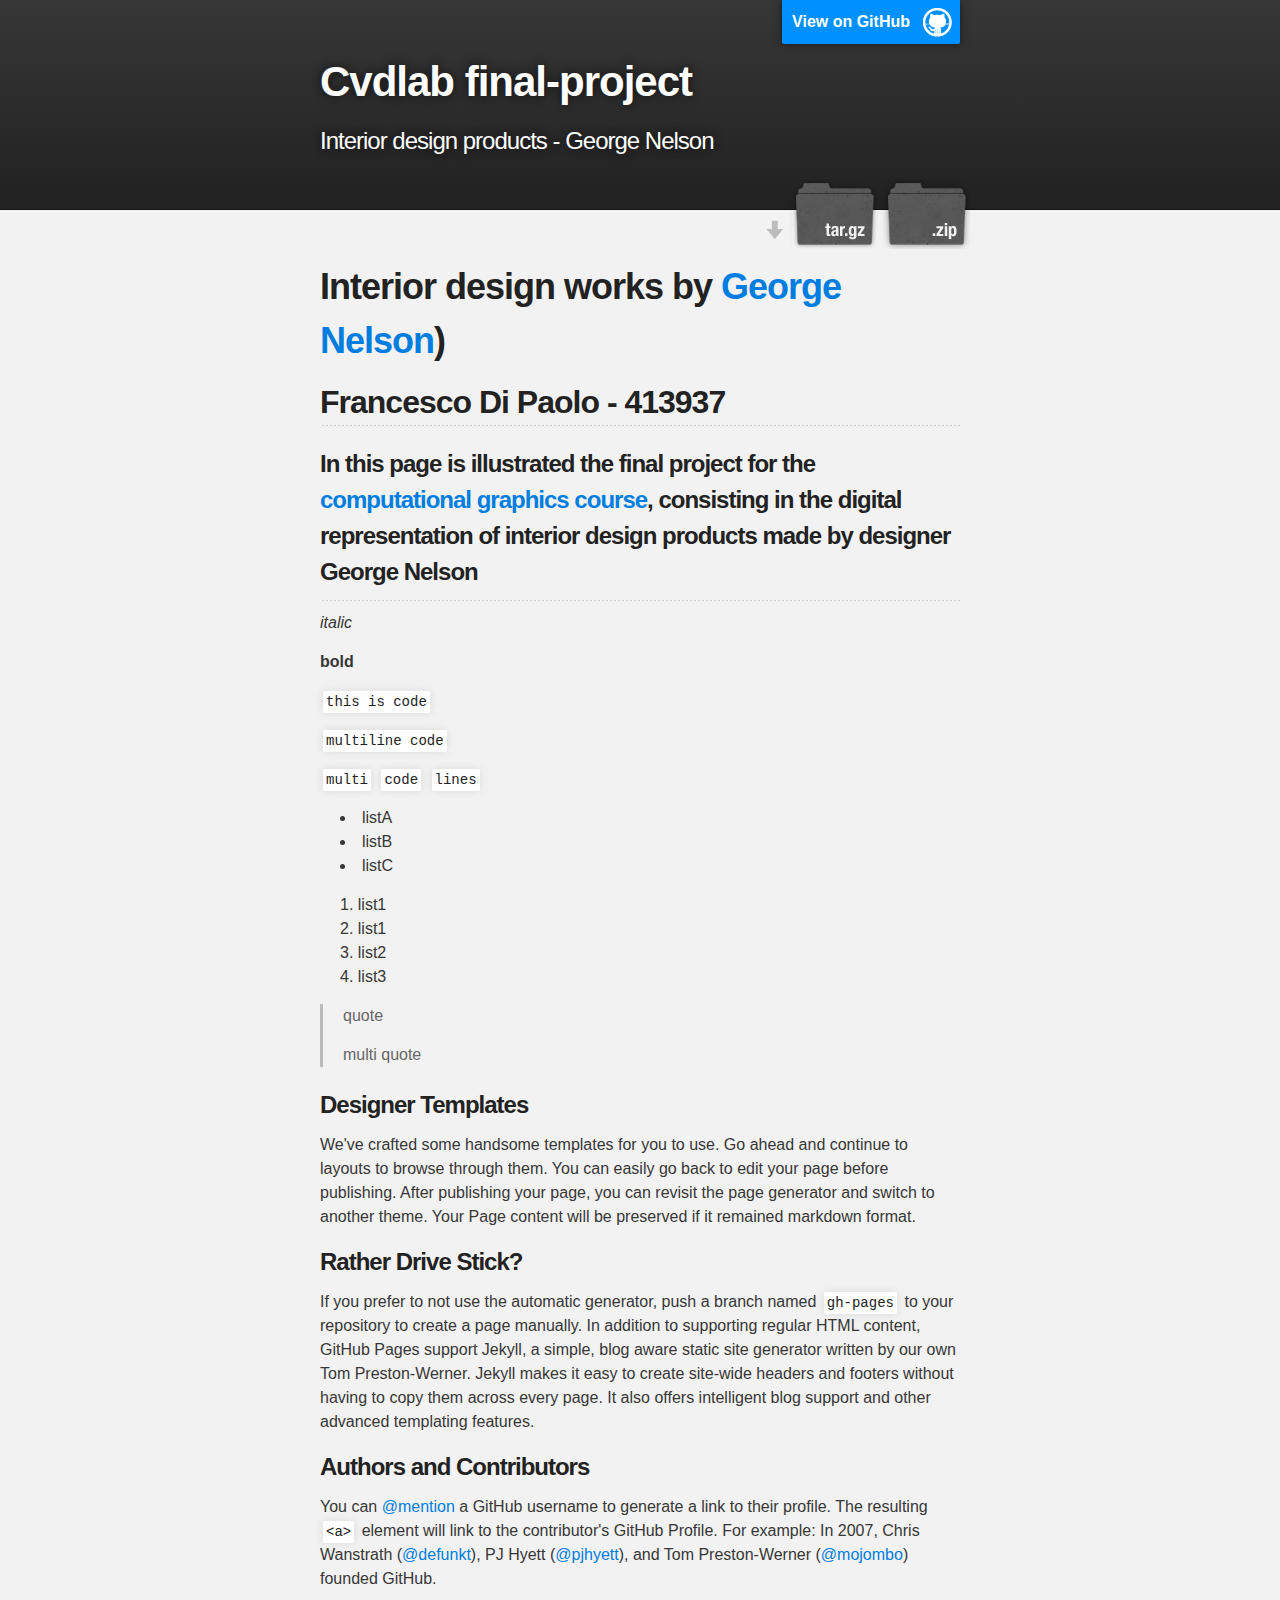
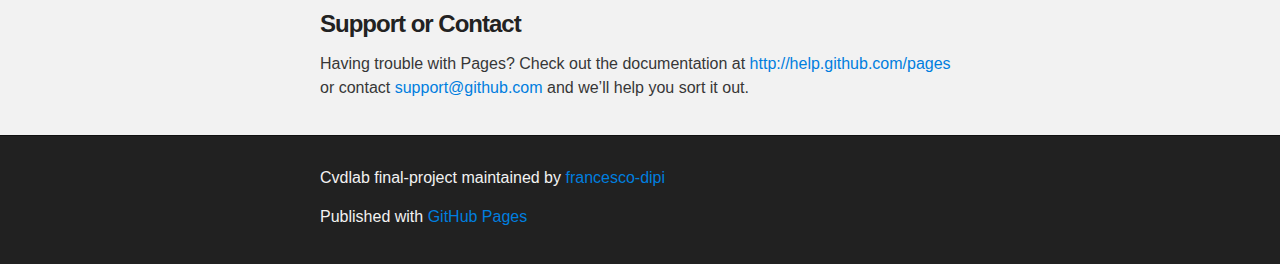
==== commit a2d00ea7: "Create gh-pages branch via GitHub" ====
--- a/index.html
+++ b/index.html
@@ -40,7 +40,36 @@
 <h3>
 <a name="in-this-page-is-illustrated-the-final-project-for-the-computational-graphics-course-consisting-in-the-digital-representation-of-interior-design-products-made-by-designer-george-nelson" class="anchor" href="#in-this-page-is-illustrated-the-final-project-for-the-computational-graphics-course-consisting-in-the-digital-representation-of-interior-design-products-made-by-designer-george-nelson"><span class="octicon octicon-link"></span></a>In this page is illustrated the final project for the <a href="https://github.com/cvdlab-cg">computational graphics course</a>, consisting in the digital representation of interior design products made by designer George Nelson</h3>
 
-<hr><h3>
+<hr><p><em>italic</em></p>
+
+<p><strong>bold</strong></p>
+
+<p><code>this is code</code></p>
+
+<p><code>multiline
+code</code></p>
+
+<p><code>multi</code>
+<code>code</code>
+<code>lines</code></p>
+
+<ul>
+<li>listA</li>
+<li>listB</li>
+<li>listC</li>
+</ul><ol>
+<li>list1</li>
+<li>list1</li>
+<li>list2</li>
+<li>list3</li>
+</ol><blockquote>
+<p>quote</p>
+
+<p>multi
+quote</p>
+</blockquote>
+
+<h3>
 <a name="designer-templates" class="anchor" href="#designer-templates"><span class="octicon octicon-link"></span></a>Designer Templates</h3>
 
 <p>We've crafted some handsome templates for you to use. Go ahead and continue to layouts to browse through them. You can easily go back to edit your page before publishing. After publishing your page, you can revisit the page generator and switch to another theme. Your Page content will be preserved if it remained markdown format.</p>
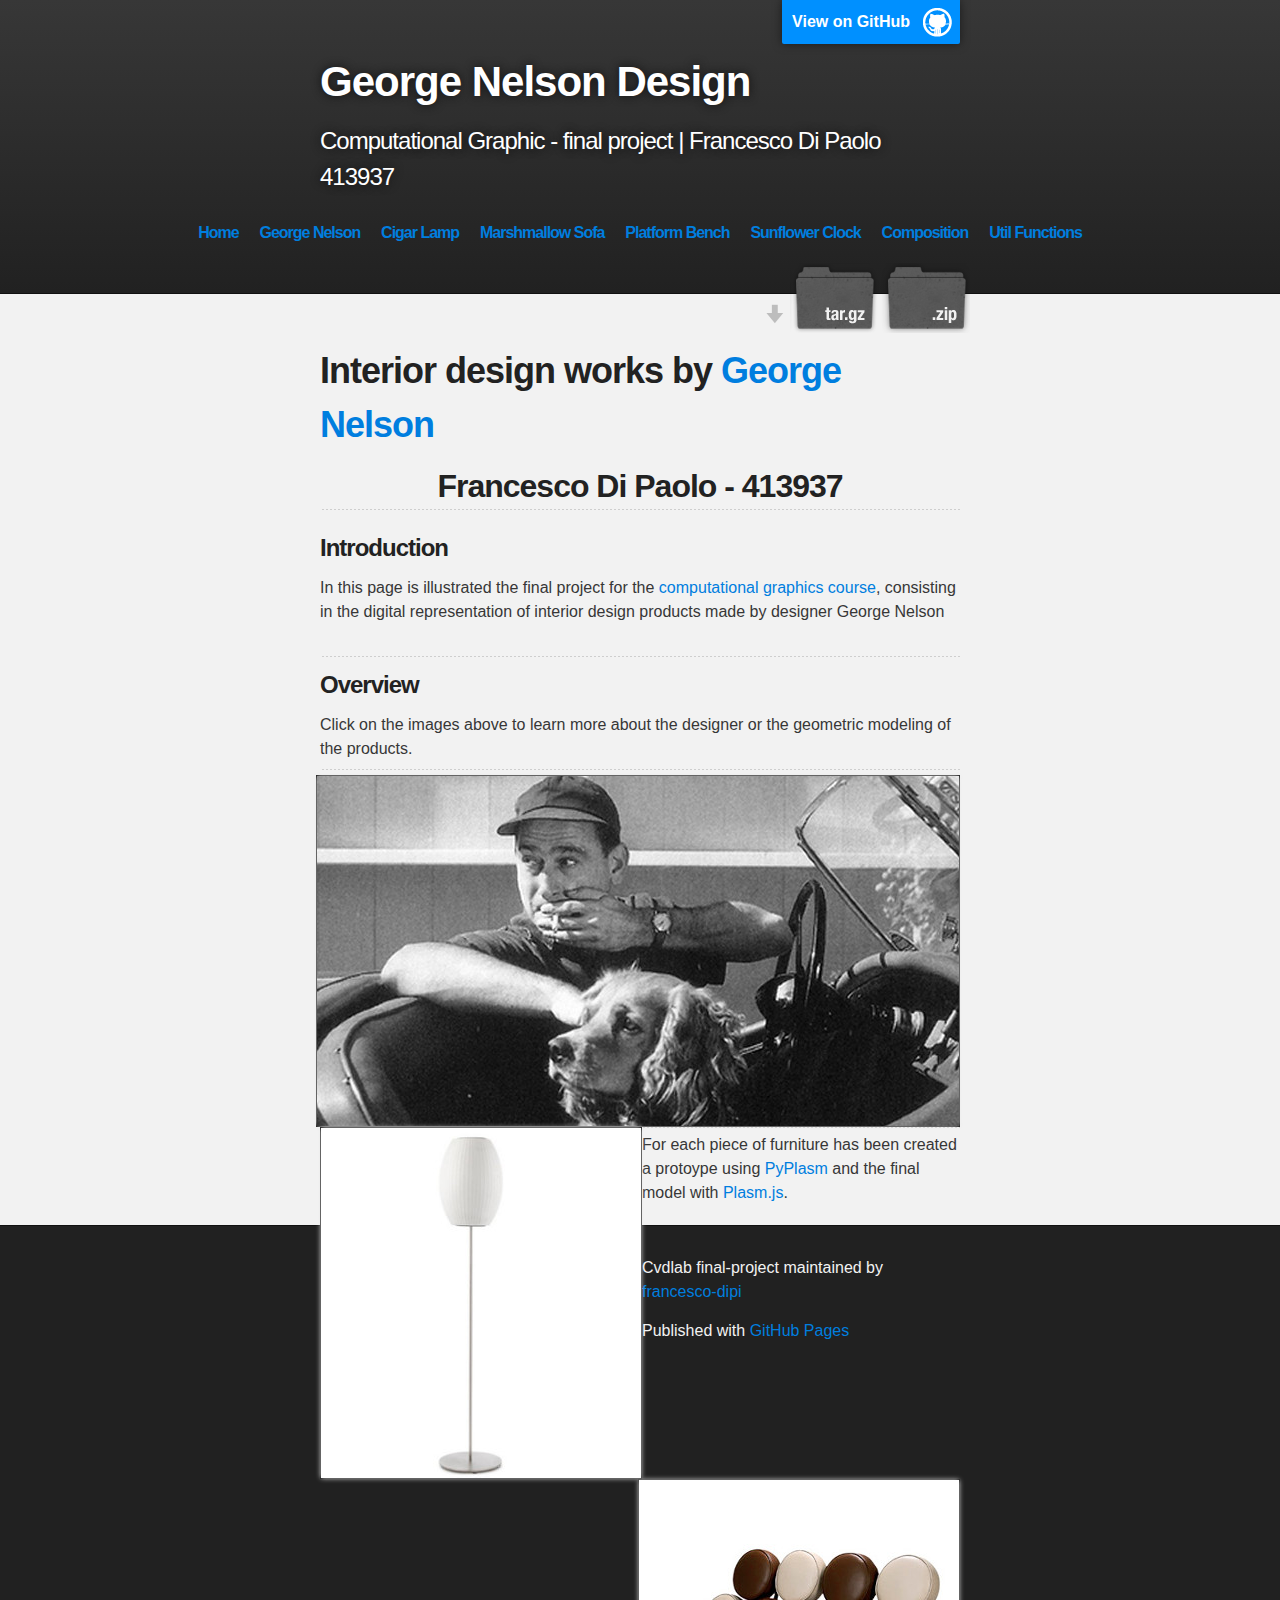
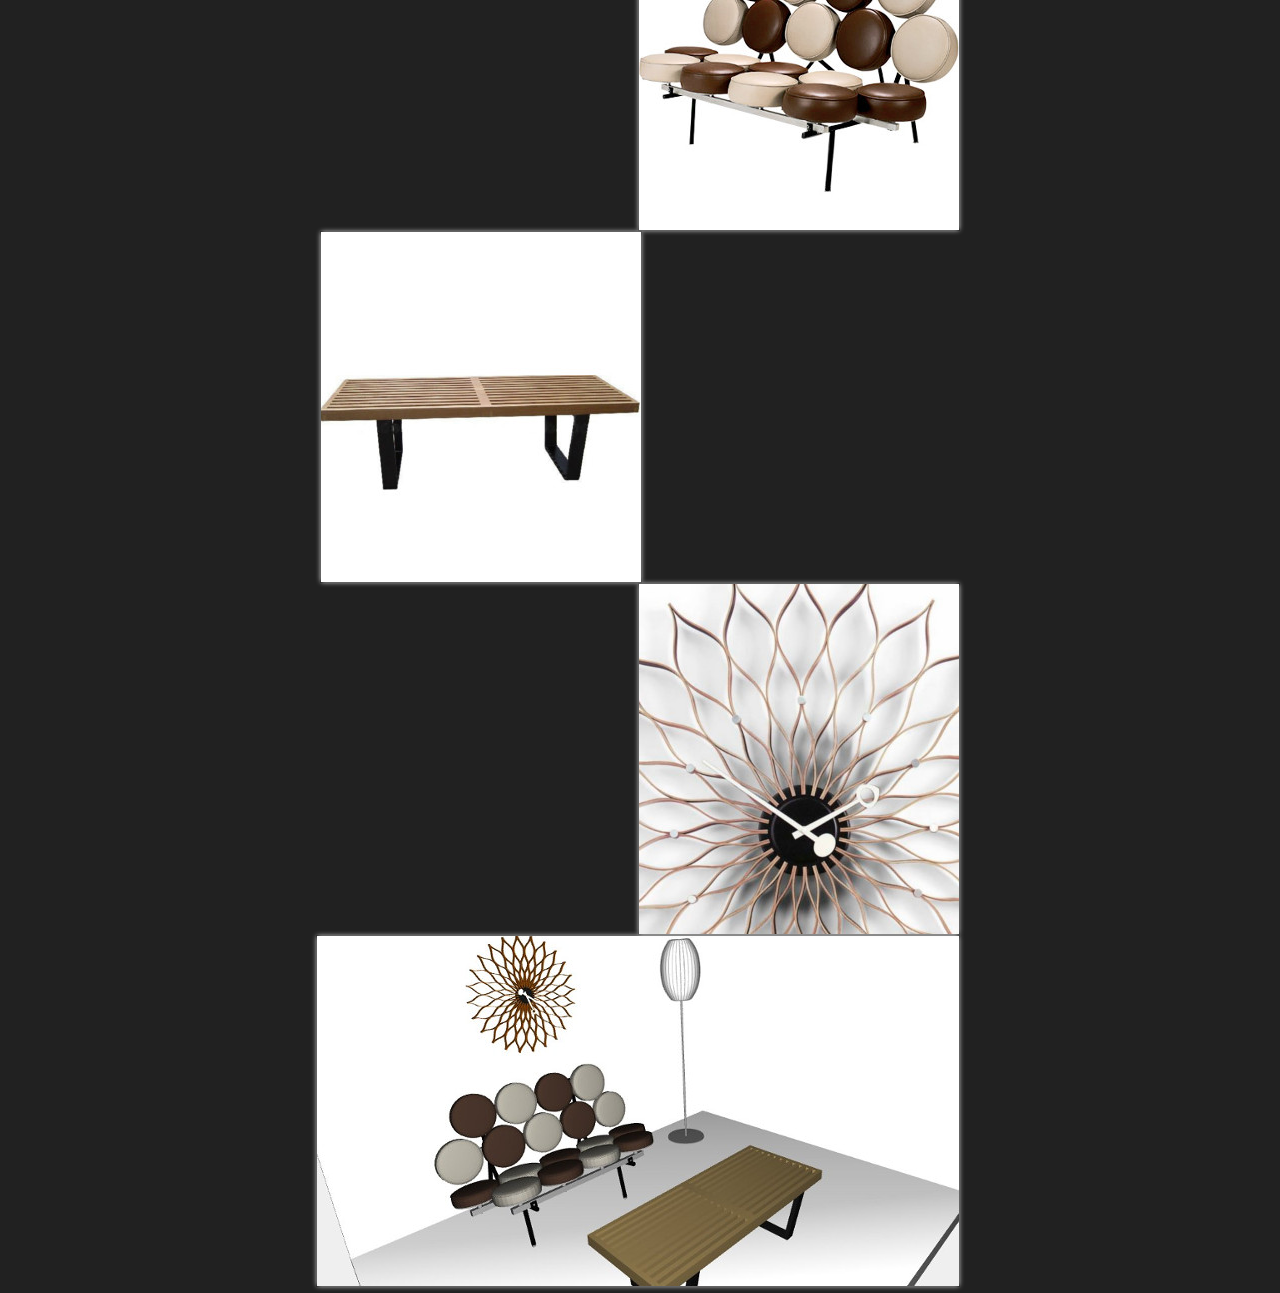
==== commit d2709577: "web pages for the cvdlab final-project" ====
--- a/index.html
+++ b/index.html
@@ -2,6 +2,7 @@
 <html>
 
   <head>
+    <script type='text/javascript' src='http://ajax.googleapis.com/ajax/libs/jquery/1.10.1/jquery.min.js' ></script>
     <meta charset='utf-8' />
     <meta http-equiv="X-UA-Compatible" content="chrome=1" />
     <meta name="description" content="Cvdlab final-project : Interior design products - George Nelson" />
@@ -15,12 +16,27 @@
 
     <!-- HEADER -->
     <div id="header_wrap" class="outer">
-        <header class="inner">
+        <header class="inner" style="padding: 50px 10px 0px;"   >
           <a id="forkme_banner" href="https://github.com/francesco-dipi/cvdlab_final-project">View on GitHub</a>
 
-          <h1 id="project_title">Cvdlab final-project</h1>
-          <h2 id="project_tagline">Interior design products - George Nelson</h2>
-
+          <h1 id="project_title">George Nelson Design</h1>
+          <h2 id="project_tagline">Computational Graphic - final project | Francesco Di Paolo 413937</h2>
+          </header><header>
+          <span style="text-align: center">
+          <h4>
+          <ul class="nav-fade">
+            <li><a href="index.html">Home</a></li>
+            <li><a href="nelson.html">George Nelson</a></li>
+            <li><a href="lamp.html">Cigar Lamp</a></li>
+            <li><a href="sofa.html">Marshmallow Sofa</a></li>
+            <li><a href="bench.html">Platform Bench</a></li>
+            <li><a href="clock.html">Sunflower Clock</a></li>
+            <li><a href="scene.html">Composition</a></li>
+            <li><a href="util.html">Util Functions</a></li>
+          </ul>
+          </h4>
+          </span>
+          </header><header class="inner" style="padding: 0px 10px 30px;">
             <section id="downloads">
               <a class="zip_download_link" href="https://github.com/francesco-dipi/cvdlab_final-project/zipball/master">Download this project as a .zip file</a>
               <a class="tar_download_link" href="https://github.com/francesco-dipi/cvdlab_final-project/tarball/master">Download this project as a tar.gz file</a>
@@ -32,53 +48,116 @@
     <div id="main_content_wrap" class="outer">
       <section id="main_content" class="inner">
         <h1>
-<a name="interior-design-works-by-george-nelson" class="anchor" href="#interior-design-works-by-george-nelson"><span class="octicon octicon-link"></span></a>Interior design works by <a href="http://en.wikipedia.org/wiki/George_Nelson_(designer">George Nelson</a>)</h1>
+<a name="interior-design-works-by-george-nelson" class="anchor" href="#interior-design-works-by-george-nelson"><span class="octicon octicon-link"></span></a>Interior design works by <a href="http://en.wikipedia.org/wiki/George_Nelson_(designer)">George Nelson</a></h1>
 
-<h2>
-<a name="francesco-di-paolo---413937" class="anchor" href="#francesco-di-paolo---413937"><span class="octicon octicon-link"></span></a>Francesco Di Paolo - 413937</h2>
+<h2 style="text-align: center;">
+<a name="francesco-di-paolo---413937" class="anchor" href="#francesco-di-paolo---413937"><span class="octicon octicon-link"></span></a>Francesco Di Paolo - 413937<br></h2>
 
 <h3>
-<a name="in-this-page-is-illustrated-the-final-project-for-the-computational-graphics-course-consisting-in-the-digital-representation-of-interior-design-products-made-by-designer-george-nelson" class="anchor" href="#in-this-page-is-illustrated-the-final-project-for-the-computational-graphics-course-consisting-in-the-digital-representation-of-interior-design-products-made-by-designer-george-nelson"><span class="octicon octicon-link"></span></a>In this page is illustrated the final project for the <a href="https://github.com/cvdlab-cg">computational graphics course</a>, consisting in the digital representation of interior design products made by designer George Nelson</h3>
+<a name="introduction" class="anchor" href="#introduction"><span class="octicon octicon-link"></span></a>Introduction</h3>
 
-<hr><p><em>italic</em></p>
+<a name="in-this-page-is-illustrated-the-final-project-for-the-computational-graphics-course-consisting-in-the-digital-representation-of-interior-design-products-made-by-designer-george-nelson" class="anchor" href="#in-this-page-is-illustrated-the-final-project-for-the-computational-graphics-course-consisting-in-the-digital-representation-of-interior-design-products-made-by-designer-george-nelson"><span class="octicon octicon-link"></span></a>In this page is illustrated the final project for the <a href="https://github.com/cvdlab-cg">computational graphics course</a>, consisting in the digital representation of interior design products made by designer George Nelson<br><br>
 
-<p><strong>bold</strong></p>
+<hr><h3>
+<a name="overview" class="anchor" href="#overview"><span class="octicon octicon-link"></span></a>Overview</h3>
 
-<p><code>this is code</code></p>
+Click on the images above to learn more about the designer or the geometric modeling of the products.
 
-<p><code>multiline
-code</code></p>
+<!-- The images above show the products realized, place the mouse over pictures to show the PLaSM model, click on them to learn more! -->
+<hr>
 
-<p><code>multi</code>
-<code>code</code>
-<code>lines</code></p>
-
-<ul>
-<li>listA</li>
-<li>listB</li>
-<li>listC</li>
-</ul><ol>
-<li>list1</li>
-<li>list1</li>
-<li>list2</li>
-<li>list3</li>
-</ol><blockquote>
-<p>quote</p>
-
-<p>multi
-quote</p>
-</blockquote>
-
-<h3>
-<a name="designer-templates" class="anchor" href="#designer-templates"><span class="octicon octicon-link"></span></a>Designer Templates</h3>
-
+<!--
 <p>We've crafted some handsome templates for you to use. Go ahead and continue to layouts to browse through them. You can easily go back to edit your page before publishing. After publishing your page, you can revisit the page generator and switch to another theme. Your Page content will be preserved if it remained markdown format.</p>
 
 <h3>
 <a name="rather-drive-stick" class="anchor" href="#rather-drive-stick"><span class="octicon octicon-link"></span></a>Rather Drive Stick?</h3>
 
 <p>If you prefer to not use the automatic generator, push a branch named <code>gh-pages</code> to your repository to create a page manually. In addition to supporting regular HTML content, GitHub Pages support Jekyll, a simple, blog aware static site generator written by our own Tom Preston-Werner. Jekyll makes it easy to create site-wide headers and footers without having to copy them across every page. It also offers intelligent blog support and other advanced templating features.</p>
+-->
 
+
+
+<script type='text/javascript'>
+$(document).ready(function(){
+
+$("img.a").hover(
+function() {
+$(this).stop().animate({"opacity": "0"}, "slow");
+},
+function() {
+$(this).stop().animate({"opacity": "1"}, "slow");
+});
+
+$("img.big").hover(
+function() {
+$(this).stop().animate({"opacity": "0.5"}, "slow");
+},
+function() {
+$(this).stop().animate({"opacity": "1"}, "slow");
+});
+
+});
+</script>
+<style>
+div.fadehover {
+	position: relative;
+	}
+
+img.a {
+	position: relative;
+	left: 0;
+	top: 0;
+        z-index: 10;
+	}
+.nav-fade li {
+/*    background: #fff; */
+   font-size: 16px;
+   color: rgb(150, 150, 150);
+   max-width: 800px;
+   padding: 3px 8px;
+   display: inline-block;
+   transition: background .45s ease-in-out;
+   -moz-transition: background .45s ease-in-out;
+   -webkit-transition: background .45s ease-in-out;
+   }
+
+.nav-fade li:hover {
+      background: #f2f2f2;
+/*       background: #212121; */
+      }
+            
+</style>
+
+<div class="fadehover" style="height: 350px; width: 642px; border: 1px solid black; float: right" ><a href="nelson.html">
+<img src="images/Photos/NelsonPhoto.jpeg" alt="George Nelson" class="big" style="padding: 0px; margin: 0px 0px; border: 0px" /></a>
+</div>
+
+<div class="fadehover" style="background-image: url(images/ScreenShots/LampPLaSM.jpeg); height: 350px; width: 320px; border: 1px solid black; float: left" ><a href="lamp.html">
+<img src="images/Photos/LampPhoto.jpeg" alt="Cigar Lamp" class="a" style="padding: 0px; margin: 0px 0px; border: 0px" /></a>
+</div>
+
+<div class="fadehover" style="background-image: url(images/ScreenShots/SofaPLaSM.jpeg); height: 350px; width: 320px; border: 1px solid black; float: right" ><a href="sofa.html">
+<img src="images/Photos/SofaPhoto.jpeg" alt="Marshmallow Sofa" class="a" style="padding: 0px; margin: 0px 0px; border: 0px" /></a>
+</div>
+
+<div class="fadehover" style="background-image: url(images/ScreenShots/BenchPLaSM.jpeg); height: 350px; width: 320px; border: 1px solid black; float: left" ><a href="bench.html">
+<img src="images/Photos/BenchPhoto.jpeg" alt="Platform Bench" class="a" style="padding: 0px; margin: 0px 0px; border: 0px" /></a>
+</div>
+
+<div class="fadehover" style="background-image: url(images/ScreenShots/ClockPLaSM.jpeg); height: 350px; width: 320px; border: 1px solid black; float: right" ><a href="clock.html">
+<img src="images/Photos/ClockPhoto.jpeg" alt="Sunflower Clock" class="a" style="padding: 0px; margin: 0px 0px; border: 0px" /></a>
+</div>
+
+<div class="fadehover" style="height: 350px; width: 642px; border: 1px solid black; float: right" ><a href="scene.html">
+<img src="images/ScreenShots/ScenePLaSM.jpeg" alt="Scene" class="big" style="padding: 0px; margin: 0px 0px; border: 0px" /></a>
+</div>
+
+<div>
+<hr>
+For each piece of furniture has been created a protoype using <a href="https://github.com/plasm-language/pyplasm">PyPlasm</a> and the final model with <a href="http://cvdlab.github.io/plasm.js/">Plasm.js</a>.
+</div>
+
+<!--
 <h3>
 <a name="authors-and-contributors" class="anchor" href="#authors-and-contributors"><span class="octicon octicon-link"></span></a>Authors and Contributors</h3>
 
@@ -88,6 +167,7 @@
 <a name="support-or-contact" class="anchor" href="#support-or-contact"><span class="octicon octicon-link"></span></a>Support or Contact</h3>
 
 <p>Having trouble with Pages? Check out the documentation at <a href="http://help.github.com/pages">http://help.github.com/pages</a> or contact <a href="mailto:support@github.com">support@github.com</a> and we’ll help you sort it out.</p>
+-->
       </section>
     </div>
 
